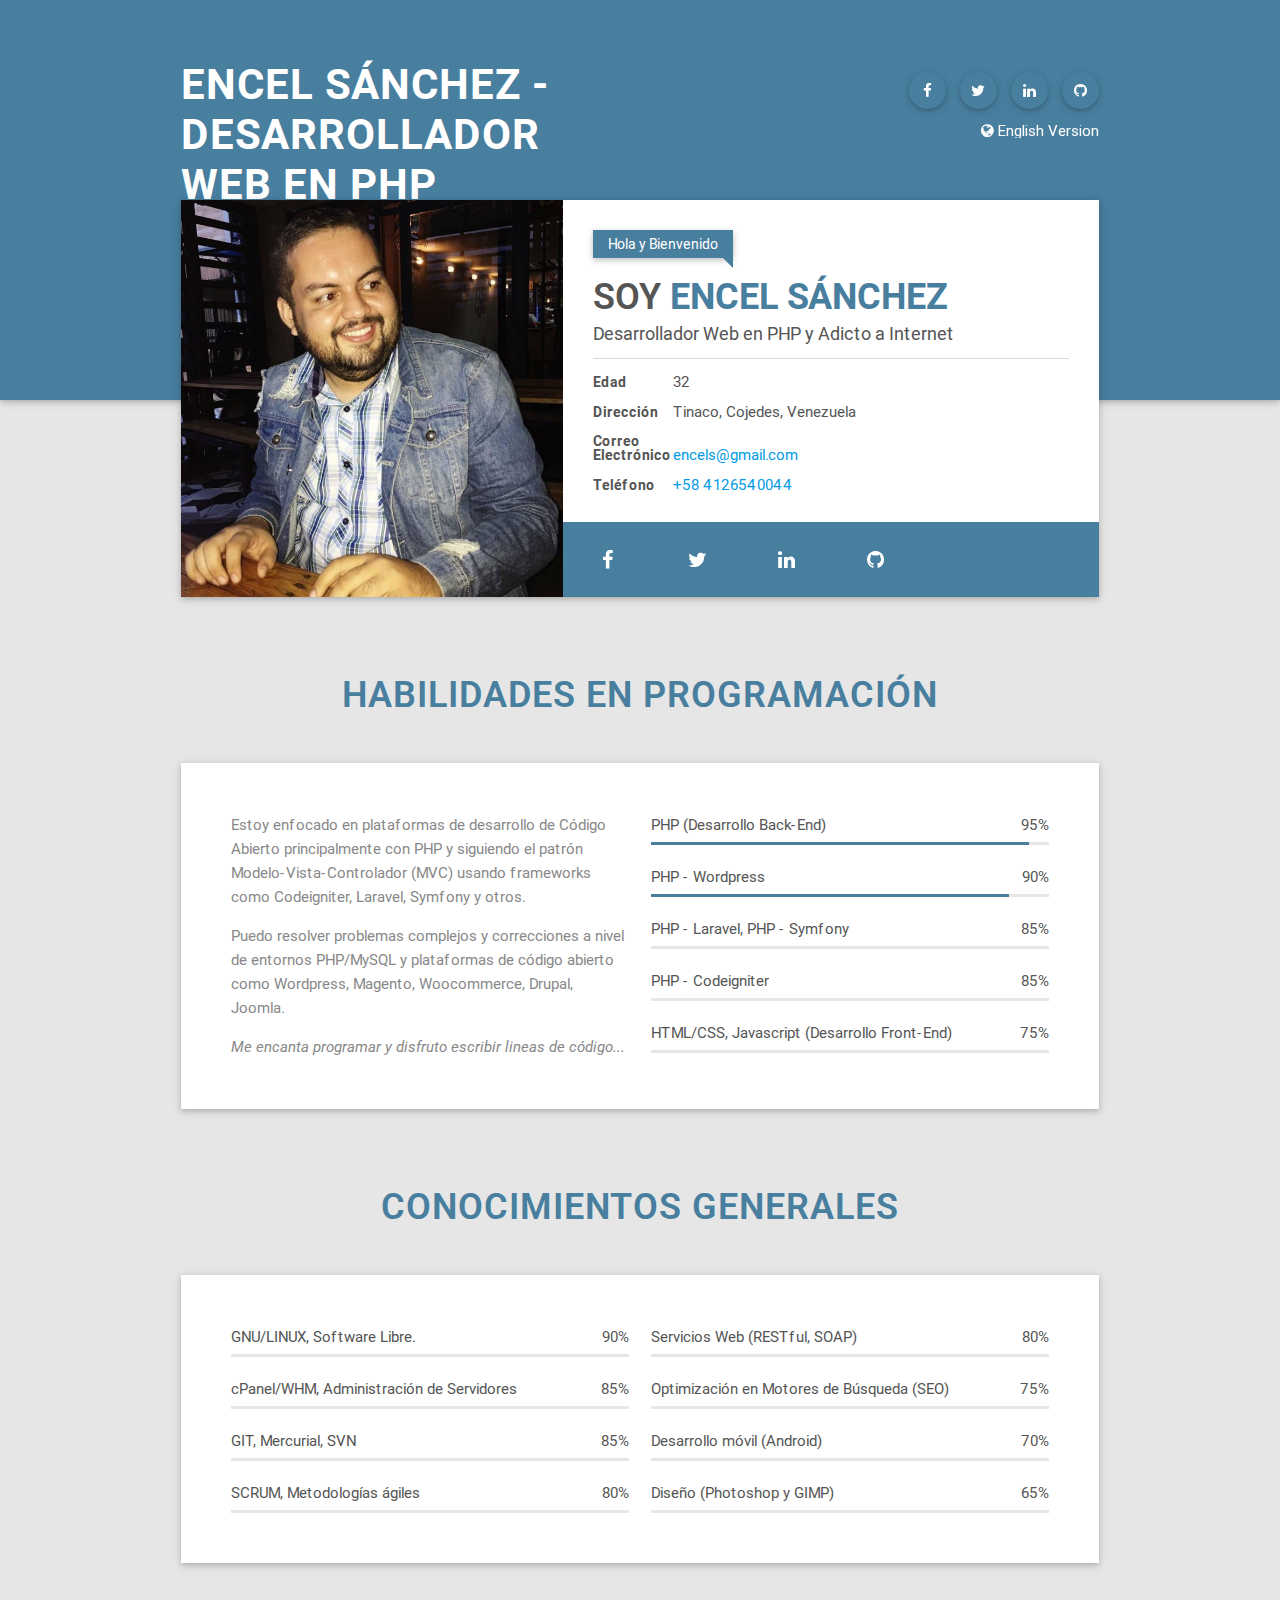
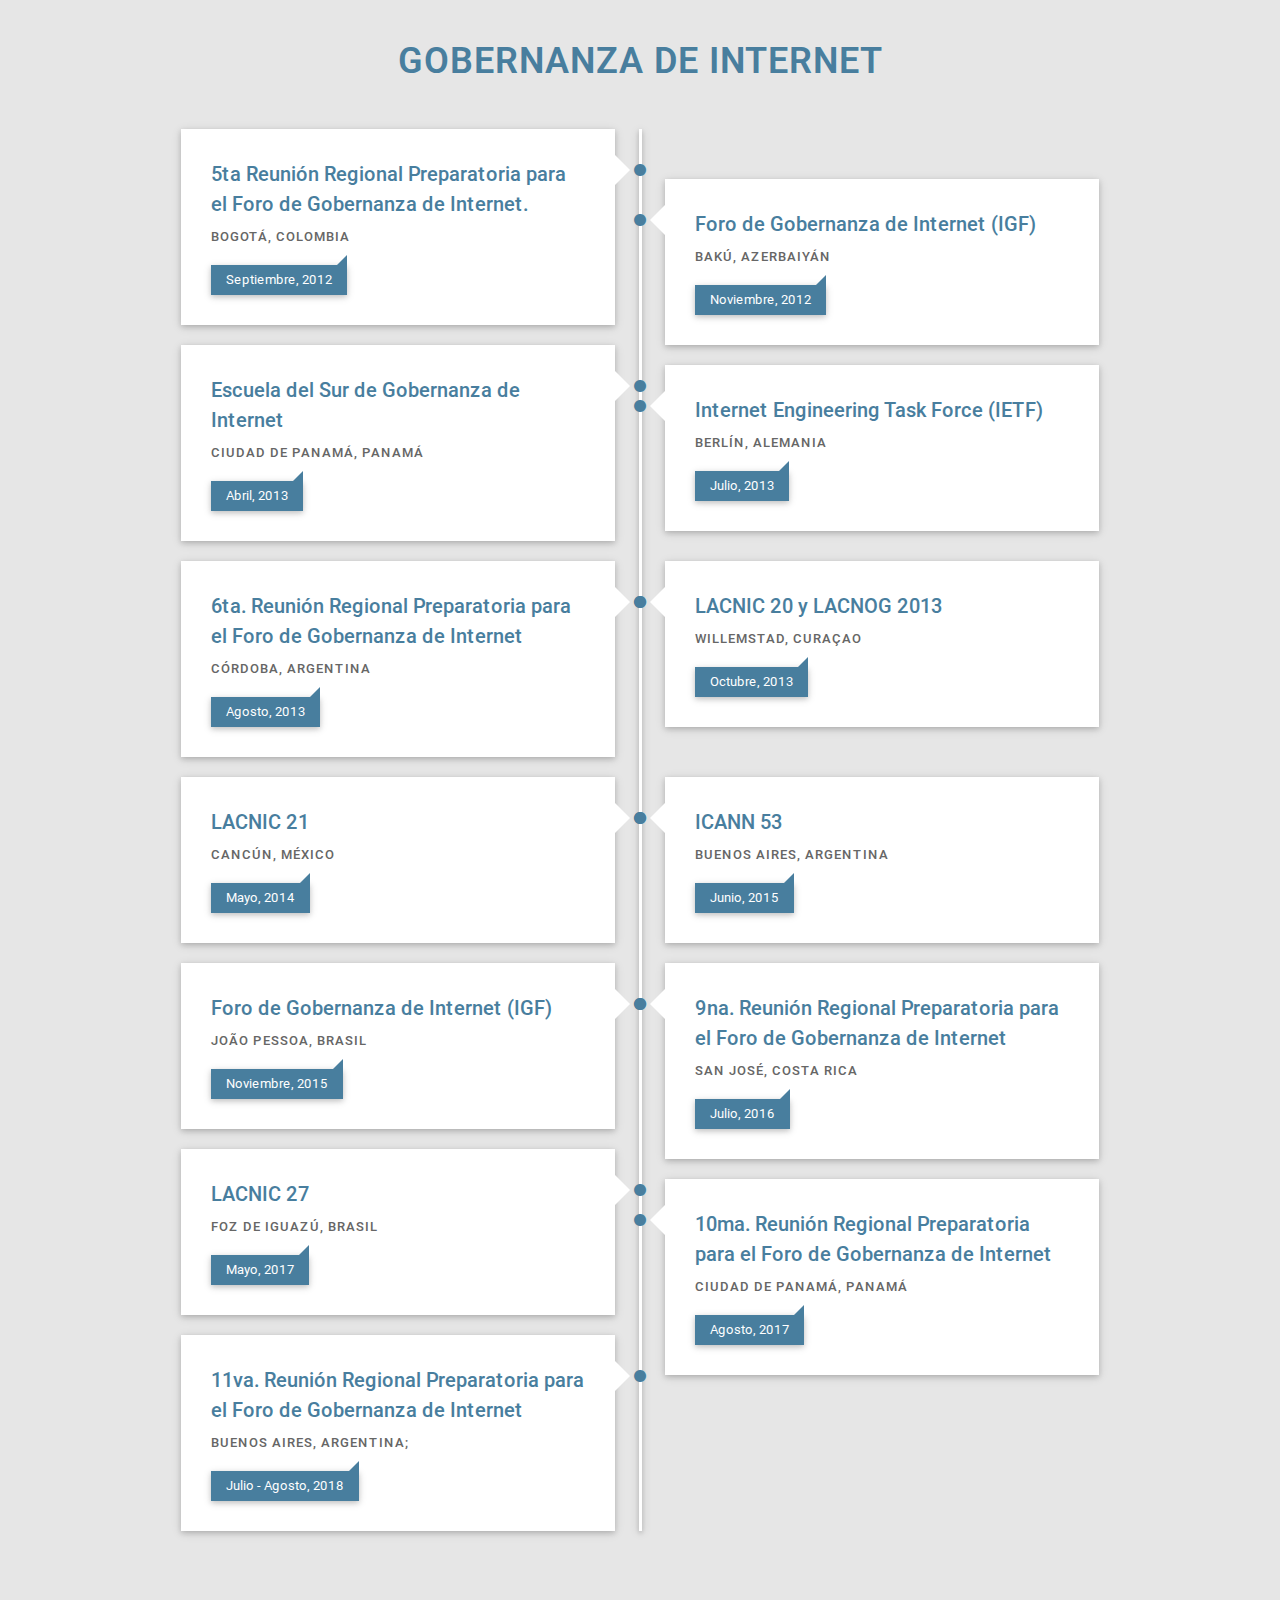
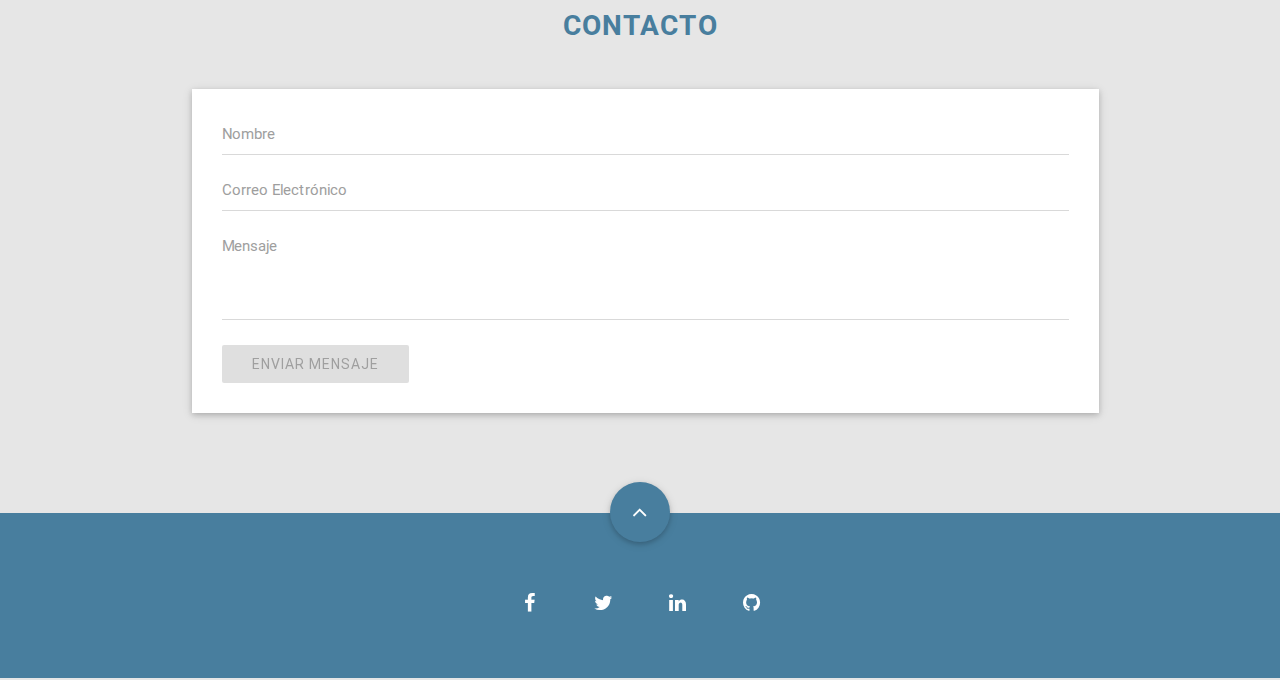
==== index.html @ 3848d9d8 "remove subtitle put in h1" ====
<!DOCTYPE html>
<html lang="es">

<head>
    <!-- Global site tag (gtag.js) - Google Analytics -->
    <script async src="https://www.googletagmanager.com/gtag/js?id=UA-113731405-1"></script>
    <script>
    window.dataLayer = window.dataLayer || [];

    function gtag() { dataLayer.push(arguments); }
    gtag('js', new Date());

    gtag('config', 'UA-113731405-1');
    </script>
    <meta name="description" content="Encel Sánchez, Desarrollador Web PHP, más de 10 años en el desarrollo de sitios web.">
    <meta name="keywords" content="desarrollador web, php,codeigniter,laravel,symfony,venezuela, php developer,wordpress, woocommerce,magento, html, css, javascript, linux, git, scrum, encel sanchez, internet, gobernanza">
    <meta charset="UTF-8">
    <meta name="author" content="Encel Sanchez">
    <meta name="viewport" content="width=device-width, initial-scale=1">
    <meta property="og:title" content="Encel Sánchez - Desarrollador Web en PHP" />
    <meta property="og:url" content="https://encels.com/" />
    <meta property="og:image" content="https://encels.com/img/og-img.jpg" />
    <meta property="og:description" content="Encel Sánchez, Desarrollador Web PHP, más de 10 años en el desarrollo de sitios web" />
    <meta property="og:type" content="website" />
    <meta property="fb:app_id" content="708725899516888" />
    <meta name="twitter:image" content="https://encels.com/img/og-img.jpg" />
    <meta name="twitter:description" content="Encel Sánchez, Desarrollador Web PHP, más de 10 años en el desarrollo de sitios web." />
    <meta name="twitter:site" content="https://encels.com" />
    <meta property="twitter:title" content="Encel Sánchez - Desarrollador Web en PHP" />
    <link rel="alternate" hreflang="en" href="https://encels.com/english-version.html" />
    <title>Encel Sánchez - Desarrollador Web en PHP</title>
    <link rel="shortcut icon" href="img/favicon.png" />
    <link rel="apple-touch-icon" href="img/apple-touch-icon.png" />
    <link rel="apple-touch-icon" sizes="72x72" href="img/apple-touch-icon-72x72.png" />
    <link rel="apple-touch-icon" sizes="114x114" href="img/apple-touch-icon-114x114.png" />
    <link type="text/css" rel="stylesheet" href="https://fonts.googleapis.com/css?family=Roboto:400,100,100italic,300italic,300,900italic,900,700italic,700,500italic,500,400italic">
    <link type="text/css" rel="stylesheet" media="all" href="font/font-awesome/css/font-awesome.min.css" />
    <link type="text/css" rel="stylesheet" media="all" href="css/animate.css">
    <link type="text/css" rel="stylesheet" media="all" href="css/materialize.min.css">
    <link type="text/css" rel="stylesheet" media="all" href="css/magnific-popup.css">
    <link type="text/css" rel="stylesheet" media="all" href="css/owl.carousel.css">
    <link type="text/css" rel="stylesheet" media="all" href="css/owl.theme.css">
    <link type="text/css" rel="stylesheet" media="all" href="css/owl.transitions.css">
    <link type="text/css" rel="stylesheet" media="all" href="css/style.css">
    <link class="color-scheme" type="text/css" rel="stylesheet" media="all" href="css/color-1.css">
    <link type="text/css" rel="stylesheet" media="all" href="css/responsive.css">
    <script src="js/modernizr.js"></script>
</head>

<body>
    <!-- Preloader -->
    <div class="preloader">
        <div class="preloader-inner">
            <div class="preloader-wrapper active">
                <div class="spinner-layer">
                    <div class="circle-clipper left">
                        <div class="circle"></div>
                    </div>
                    <div class="gap-patch">
                        <div class="circle"></div>
                    </div>
                    <div class="circle-clipper right">
                        <div class="circle"></div>
                    </div>
                </div>
            </div>
        </div>
    </div>
    <!--/ Preloader -->
    <!-- Header -->
    <header class="header header-hidden z-depth-1 shadow-change">
        <div class="site-logo"><a href="#">ENCEL S&Aacute;NCHEZ</a></div>
        <div class="menu-bar btn-floating waves-effect waves-light"><span class="fa fa-bars"></span></div>
        <nav class="main-nav">
            <ul>
                <li><a href="#" class="animatescroll-link waves-effect" onclick="$('html').animatescroll();">Inicio</a></li>
                <li><a href="#" class="skill-section-nav animatescroll-link waves-effect" onclick="$('#skill-section').animatescroll();">Habilidades en Programaci&oacute;n</a></li>
                <li><a href="#" class="skill-section-nav animatescroll-link waves-effect" onclick="$('#general-skill-section').animatescroll();">Conocimientos Generales</a></li>
                <li><a href="#" class="education-section-nav animatescroll-link waves-effect" onclick="$('#education-section').animatescroll();">Gobernanza de Internet</a></li>
                <li><a href="#" class="contact-section-nav animatescroll-link waves-effect" onclick="$('#contact-section').animatescroll();">Contacto</a></li>-->

            </ul>
        </nav>
    </header>
    <!--/ Header -->
    <!-- Top Section -->
    <div class="site-header z-depth-1 top-section">
        <div class="container">
            <div class="row">
                <div class="col l6 m6 s12 pd-0">
                    <div class="site-header-title">
                        <h1>Encel S&aacute;nchez - Desarrollador Web en PHP</h1>
                    </div>
                </div>
                <div class="col l6 m6 s12 pd-0">
                    <div class="site-header-contact">
                        <a class="btn btn-floating waves-effect waves-light" href="https://www.facebook.com/encels" target="_BLANK"><span class="fa fa-facebook"></span></a>
                        <a class="btn btn-floating waves-effect waves-light" href="https://twitter.com/encels" target="_BLANK"><span class="fa fa-twitter"></span></a>
                        <a class="btn btn-floating waves-effect waves-light" href="https://www.linkedin.com/in/encels" target="_BLANK"><span class="fa fa-linkedin"></span></a>
                        <a class="btn btn-floating waves-effect waves-light" href="https://github.com/encels" target="_BLANK"><span class="fa fa-github"></span></a>
                    </div>
                    <div class="site-header-contact">
                        <a class="waves-effect waves-light" href="english-version.html"><span class="fa fa-globe"></span> <span>English Version</span></a>
                    </div>
                </div>
            </div>
        </div>
    </div>
    <!--/ Top Section -->
    <!-- Overview Section -->
    <section id="overview-section" class="overview-section">
        <div class="section-content">
            <div class="container">
                <div class="row">
                    <div class="col s12 about-section w-block z-depth-1 shadow-change pd-0 wow fadeInUp" data-wow-duration="1s" data-wow-delay="0.3s" data-wow-offset="0">
                        <div class="col l5 m6 s12 about-img pd-0 image-bg" data-image-bg="img/me.jpg">
                            <div class="about-more">
                                <div class="about-more-content">
                                    <a class="btn btn-floating btn-large tooltipped" href="files/EncelESanchez-PHPWebDeveloper.pdf" target="_BLANK" data-position="top" data-delay="50" data-tooltip="Descargar Currículo"><span class="fa fa-download"></span></a>
                                </div>
                            </div>
                        </div>
                        <div class="col l7 m6 s12 about-data pd-0">
                            <div class="about-desc pd-30">
                                <div class="arrow-box">Hola y Bienvenido</div>
                                <div class="overview-name">
                                    <h2>Soy <span>Encel S&aacute;nchez</span></h2></div>
                                <div class="overview-title">Desarrollador Web en PHP y Adicto a Internet</div>
                                <div class="overview-data">
                                    <div><span>Edad</span>32</div>
                                    <div><span>Direcci&oacute;n</span>Tinaco, Cojedes, Venezuela</div>
                                    <div><span>Correo Electr&oacute;nico</span><a href="mailto:encels@gmail.com">encels@gmail.com</a></div>
                                    <div><span>Tel&eacute;fono</span><a href="tel:584126540044">+58 4126540044</a></div>
                                </div>
                            </div>
                            <div class="about-social col s12 pd-0">
                                <a class="waves-effect waves-light col s2 pd-0" href="https://www.facebook.com/encels" target="_BLANK"><span class="fa fa-facebook"></span></a>
                                <a class="waves-effect waves-light col s2 pd-0" href="https://twitter.com/encels" target="_BLANK"><span class="fa fa-twitter"></span></a>
                                <a class="waves-effect waves-light col s2 pd-0" href="https://www.linkedin.com/in/encels/?locale=en_US" target="_BLANK"><span class="fa fa-linkedin"></span></a>
                                <a class="waves-effect waves-light col s2 pd-0" href="https://github.com/encels" target="_BLANK"><span class="fa fa-github"></span></a>
                            </div>
                        </div>
                    </div>
                </div>
            </div>
        </div>
    </section>
    <!--/ Overview Section -->
    <!-- Programming Skill Section -->
    <section id="skill-section" class="skill-section">
        <div class="container">
            <div class="row">
                <div class="section-title">
                    <h2>Habilidades en Programaci&oacute;n</h2>
                </div>
                <div class="col s12 section-content skill-wrapper w-block z-depth-1 shadow-change pd-50">
                    <div class="col l6 m6 s12 skill-desc pdl-0">
                        <p>Estoy enfocado en plataformas de desarrollo de C&oacute;digo Abierto principalmente con PHP y siguiendo el patrón Modelo-Vista-Controlador (MVC) usando frameworks como Codeigniter, Laravel, Symfony y otros.</p>
                        <br/>
                        <p>Puedo resolver problemas complejos y correcciones a nivel de entornos PHP/MySQL y plataformas de código abierto como Wordpress, Magento, Woocommerce, Drupal, Joomla.</p>
                        <br/>
                        <p><em>Me encanta programar y disfruto escribir lineas de c&oacute;digo...</em></p>
                    </div>
                    <div class="col l6 m6 s12 skill-data pdr-0">
                        <div class="progress-bar-wrapper">
                            <p class="progress-text">PHP (Desarrollo Back-End)
                                <span>95%</span>
                            </p>
                            <div class="progress-bar">
                                <span data-percent="95"></span>
                            </div>
                        </div>
                        <div class="progress-bar-wrapper">
                            <p class="progress-text">PHP - Wordpress
                                <span>90%</span>
                            </p>
                            <div class="progress-bar">
                                <span data-percent="90"></span>
                            </div>
                        </div>
                        <div class="progress-bar-wrapper">
                            <p class="progress-text">PHP - Laravel, PHP - Symfony
                                <span>85%</span>
                            </p>
                            <div class="progress-bar">
                                <span data-percent="85"></span>
                            </div>
                        </div>
                        <div class="progress-bar-wrapper">
                            <p class="progress-text">PHP - Codeigniter
                                <span>85%</span>
                            </p>
                            <div class="progress-bar">
                                <span data-percent="85"></span>
                            </div>
                        </div>
                        <div class="progress-bar-wrapper">
                            <p class="progress-text">HTML/CSS, Javascript (Desarrollo Front-End)
                                <span>75%</span>
                            </p>
                            <div class="progress-bar">
                                <span data-percent="75"></span>
                            </div>
                        </div>
                    </div>
                </div>
            </div>
        </div>
    </section>
    <!--/ Programming Skill Section -->
    <!-- General Skill Section -->
    <section id="general-skill-section" class="skill-section">
        <div class="container">
            <div class="row">
                <div class="section-title">
                    <h2>Conocimientos Generales</h2>
                </div>
                <div class="col s12 section-content skill-wrapper w-block z-depth-1 shadow-change pd-50">
                    <div class="col l6 m6 s12 skill-desc pdl-0">
                        <div class="progress-bar-wrapper">
                            <p class="progress-text">GNU/LINUX, Software Libre.
                                <span>90%</span>
                            </p>
                            <div class="progress-bar">
                                <span data-percent="90"></span>
                            </div>
                        </div>
                        <div class="progress-bar-wrapper">
                            <p class="progress-text">cPanel/WHM, Administraci&oacute;n de Servidores
                                <span>85%</span>
                            </p>
                            <div class="progress-bar">
                                <span data-percent="85"></span>
                            </div>
                        </div>
                        <div class="progress-bar-wrapper">
                            <p class="progress-text">GIT, Mercurial, SVN
                                <span>85%</span>
                            </p>
                            <div class="progress-bar">
                                <span data-percent="85"></span>
                            </div>
                        </div>
                        <div class="progress-bar-wrapper">
                            <p class="progress-text">SCRUM, Metodolog&iacute;as &aacute;giles
                                <span>80%</span>
                            </p>
                            <div class="progress-bar">
                                <span data-percent="80"></span>
                            </div>
                        </div>
                    </div>
                    <div class="col l6 m6 s12 skill-data pdr-0">
                        <div class="progress-bar-wrapper">
                            <p class="progress-text">Servicios Web (RESTful, SOAP)
                                <span>80%</span>
                            </p>
                            <div class="progress-bar">
                                <span data-percent="80"></span>
                            </div>
                        </div>
                        <div class="progress-bar-wrapper">
                            <p class="progress-text">Optimizaci&oacute;n en Motores de B&uacute;squeda (SEO)
                                <span>75%</span>
                            </p>
                            <div class="progress-bar">
                                <span data-percent="75"></span>
                            </div>
                        </div>
                        <div class="progress-bar-wrapper">
                            <p class="progress-text">Desarrollo m&oacute;vil (Android)
                                <span>70%</span>
                            </p>
                            <div class="progress-bar">
                                <span data-percent="70"></span>
                            </div>
                        </div>
                        <div class="progress-bar-wrapper">
                            <p class="progress-text">Dise&ntilde;o (Photoshop y GIMP)
                                <span>65%</span>
                            </p>
                            <div class="progress-bar">
                                <span data-percent="65"></span>
                            </div>
                        </div>
                    </div>
                </div>
            </div>
        </div>
    </section>
    <!--/ General Skill Section -->
    <!-- Internet Governance Participation Section -->
    <section id="education-section" class="education-section">
        <div class="container">
            <div class="row">
                <div class="section-title">
                    <h2>Gobernanza de Internet</h2>
                </div>
                <div class="col s12 section-content pd-0">
                    <ul class="timeline">
                        <li>
                            <div class="timeline-badge">
                                <a><i class="fa fa-circle"></i></a>
                            </div>
                            <div class="timeline-panel w-block z-depth-1 shadow-change pd-30">
                                <div class="timeline-title">
                                    5ta Reuni&oacute;n Regional Preparatoria para el Foro de Gobernanza de Internet.
                                </div>
                                <div class="timeline-tag">
                                    Bogot&aacute;, Colombia
                                </div>
                                <div class="timeline-time">Septiembre, 2012</div>
                            </div>
                        </li>
                        <li class="timeline-inverted">
                            <div class="timeline-badge">
                                <a><i class="fa fa-circle invert"></i></a>
                            </div>
                            <div class="timeline-panel w-block z-depth-1 shadow-change pd-30">
                                <div class="timeline-title">
                                    Foro de Gobernanza de Internet (IGF)
                                </div>
                                <div class="timeline-tag">
                                    Bak&uacute;, Azerbaiy&aacute;n
                                </div>
                                <div class="timeline-time">Noviembre, 2012</div>
                            </div>
                        </li>
                        <li>
                            <div class="timeline-badge">
                                <a><i class="fa fa-circle"></i></a>
                            </div>
                            <div class="timeline-panel w-block z-depth-1 shadow-change pd-30">
                                <div class="timeline-title">
                                    Escuela del Sur de Gobernanza de Internet
                                </div>
                                <div class="timeline-tag">
                                    Ciudad de Panam&aacute;, Panam&aacute;
                                </div>
                                <div class="timeline-time">Abril, 2013</div>
                            </div>
                        </li>
                        <li class="timeline-inverted">
                            <div class="timeline-badge">
                                <a><i class="fa fa-circle invert"></i></a>
                            </div>
                            <div class="timeline-panel w-block z-depth-1 shadow-change pd-30">
                                <div class="timeline-title">
                                    Internet Engineering Task Force (IETF)
                                </div>
                                <div class="timeline-tag">
                                    Berl&iacute;n, Alemania
                                </div>
                                <div class="timeline-time">Julio, 2013</div>
                            </div>
                        </li>
                        <li>
                            <div class="timeline-badge">
                                <a><i class="fa fa-circle"></i></a>
                            </div>
                            <div class="timeline-panel w-block z-depth-1 shadow-change pd-30">
                                <div class="timeline-title">
                                    6ta. Reuni&oacute;n Regional Preparatoria para el Foro de Gobernanza de Internet
                                </div>
                                <div class="timeline-tag">
                                    C&oacute;rdoba, Argentina
                                </div>
                                <div class="timeline-time">Agosto, 2013</div>
                            </div>
                        </li>
                        <li class="timeline-inverted">
                            <div class="timeline-badge">
                                <a><i class="fa fa-circle invert"></i></a>
                            </div>
                            <div class="timeline-panel w-block z-depth-1 shadow-change pd-30">
                                <div class="timeline-title">
                                    LACNIC 20 y LACNOG 2013
                                </div>
                                <div class="timeline-tag">
                                    Willemstad, Cura&ccedil;ao
                                </div>
                                <div class="timeline-time">Octubre, 2013</div>
                            </div>
                        </li>
                        <li>
                            <div class="timeline-badge">
                                <a><i class="fa fa-circle"></i></a>
                            </div>
                            <div class="timeline-panel w-block z-depth-1 shadow-change pd-30">
                                <div class="timeline-title">
                                    LACNIC 21
                                </div>
                                <div class="timeline-tag">
                                    Canc&uacute;n, M&eacute;xico
                                </div>
                                <div class="timeline-time">Mayo, 2014</div>
                            </div>
                        </li>
                        <li class="timeline-inverted">
                            <div class="timeline-badge">
                                <a><i class="fa fa-circle invert"></i></a>
                            </div>
                            <div class="timeline-panel w-block z-depth-1 shadow-change pd-30">
                                <div class="timeline-title">
                                    ICANN 53
                                </div>
                                <div class="timeline-tag">
                                    Buenos Aires, Argentina
                                </div>
                                <div class="timeline-time">Junio, 2015</div>
                            </div>
                        </li>
                        <li>
                            <div class="timeline-badge">
                                <a><i class="fa fa-circle"></i></a>
                            </div>
                            <div class="timeline-panel w-block z-depth-1 shadow-change pd-30">
                                <div class="timeline-title">
                                    Foro de Gobernanza de Internet (IGF)
                                </div>
                                <div class="timeline-tag">
                                    Jo&atilde;o Pessoa, Brasil
                                </div>
                                <div class="timeline-time">Noviembre, 2015</div>
                            </div>
                        </li>
                        <li class="timeline-inverted">
                            <div class="timeline-badge">
                                <a><i class="fa fa-circle invert"></i></a>
                            </div>
                            <div class="timeline-panel w-block z-depth-1 shadow-change pd-30">
                                <div class="timeline-title">
                                    9na. Reuni&oacute;n Regional Preparatoria para el Foro de Gobernanza de Internet
                                </div>
                                <div class="timeline-tag">
                                    San Jos&eacute;, Costa Rica
                                </div>
                                <div class="timeline-time">Julio, 2016</div>
                            </div>
                        </li>
                        <li>
                            <div class="timeline-badge">
                                <a><i class="fa fa-circle"></i></a>
                            </div>
                            <div class="timeline-panel w-block z-depth-1 shadow-change pd-30">
                                <div class="timeline-title">
                                    LACNIC 27
                                </div>
                                <div class="timeline-tag">
                                    Foz de Iguaz&uacute;, Brasil
                                </div>
                                <div class="timeline-time">Mayo, 2017</div>
                            </div>
                        </li>
                        <li class="timeline-inverted">
                            <div class="timeline-badge">
                                <a><i class="fa fa-circle invert"></i></a>
                            </div>
                            <div class="timeline-panel w-block z-depth-1 shadow-change pd-30">
                                <div class="timeline-title">
                                    10ma. Reuni&oacute;n Regional Preparatoria para el Foro de Gobernanza de Internet
                                </div>
                                <div class="timeline-tag">
                                    Ciudad de Panam&aacute;, Panam&aacute;
                                </div>
                                <div class="timeline-time">Agosto, 2017</div>
                            </div>
                        </li>
                        <li>
                            <div class="timeline-badge">
                                <a><i class="fa fa-circle invert"></i></a>
                            </div>
                            <div class="timeline-panel w-block z-depth-1 shadow-change pd-30">
                                <div class="timeline-title">
                                    11va. Reuni&oacute;n Regional Preparatoria para el Foro de Gobernanza de Internet
                                </div>
                                <div class="timeline-tag">
                                    Buenos Aires, Argentina;
                                </div>
                                <div class="timeline-time">Julio - Agosto, 2018</div>
                            </div>
                        </li>
                        <li class="clearfix no-float"></li>
                    </ul>
                </div>
            </div>
        </div>
    </section>
    <!--/ Internet Governance Participation Section -->
    <!-- Contact Section -->
   
        <section id="contact-section" class="contact-section">
            <div class="container">
                <div class="row">
                    <div class="section-title">
                        Contacto
                    </div>
                    
                    <div class="col l12 m12 s12 contact-form pdr-0">
                        <div class="col s12 w-block z-depth-1 shadow-change pdt-10 pdr-30 pdb-30 pdl-30">
                            <form id="c-form" class="c-form" action="https://formspree.io/encels@gmail.com" method="post">  
                                <fieldset>
                                    <div class="input-field">
                                        <input id="name" type="text" name="name" class="validate" required>
                                        <label for="name">Nombre</label>
                                    </div>
                                    <div class="input-field">
                                        <input id="email" type="email" name="email" class="validate" required >
                                        <label for="email">Correo Electr&oacute;nico</label>
                                    </div>
                                    <div class="input-field">
                                        <textarea id="message" name="message" class="materialize-textarea validate" required></textarea>
                                        <label for="message">Mensaje</label>
                                    </div>
                                    <div>
                                        <button class="btn waves-effect waves-light" type="submit" name="button">Enviar Mensaje</button>
                                        <span id="c-form-status" class="hidden"></span>
                                    </div>
                                      <input type="hidden" name="_language" value="es" />
                                      <input type="hidden" name="_next" value="//encels.com/index.html" />
                                </fieldset>
                            </form>
                        </div>
                    </div>
                </div>
            </div>
        </section>
    
    <!--/ Contact Section -->
    <!-- Footer Section -->
    <footer class="footer">
        <div class="container">
            <div class="row">
                <div class="col s12">
                    <a class="btn btn-floating waves-effect waves-light back-to-top animatescroll-link" onclick="$('html').animatescroll();" href="#">
                            <span class="fa fa-angle-up"></span>
                        </a>
                    <div class="social-links">
                        <a class="waves-effect waves-light" href="https://www.facebook.com/encels" target="_BLANK"><span class="fa fa-facebook"></span></a>
                        <a class="waves-effect waves-light" href="https://twitter.com/encels" target="_BLANK"><span class="fa fa-twitter"></span></a>
                        <a class="waves-effect waves-light" href="https://www.linkedin.com/in/encels" target="_BLANK"><span class="fa fa-linkedin"></span></a>
                        <a class="waves-effect waves-light" href="https://github.com/encels" target="_BLANK"><span class="fa fa-github"></span></a>
                    </div>
                </div>
            </div>
        </div>
    </footer>
    <!--/ Footer Section -->
    <script src="js/jquery-2.1.1.min.js"></script>
    <script src="js/animatescroll.js"></script>
    <script src="js/materialize.min.js"></script>
    <script src="js/device.min.js"></script>
    <script src="js/imagesloaded.pkgd.min.js"></script>
    <script src="js/isotope.js"></script>
    <script src="js/magnific-popup.js"></script>
    <script src="js/masonry.pkgd.min.js"></script>
    <script src="js/owl.carousel.js"></script>
    <script src="js/smoothscroll.js"></script>
    <script src="js/validator.min.js"></script>
    <script src="js/waypoints.min.js"></script>
    <script src="js/wow.js"></script>
    <script src="js/custom.js"></script>
</body>

</html>
---- css/style.css ----
/* =======================================================
	Template Name :  Tile
	Version       :  1.0
	Author        :  Md. Junaid Khan Pathan
	Author URI    :  http://themeforest.net/user/JunaidHira

====================================================

	Table of Content:
	==================

	1. General Styling & Typography
	2. Preloader
	3. Header
	4. Overview Section
	5. Skill Section
	6. Timeline Section
	7. Portfolio Section
	8. Blog Section
	9. Testimonial Section
	10. Client Section
	11. Pricing Section
	12. Contact Section
	13. Google Map
	14. Back To Top
	15. Footer
	16. All Blog Page
	17. Single Blog Page
	18. Single Portfolio Page
	19. Color Scheme Selector

======================================================== */



/* =============================================
	1. General Styling & Typography
 ============================================= */

::-webkit-input-placeholder{
	color: #888888 !important;
	-webkit-transition: color 0.3s;
	-moz-transition: color 0.3s;
	-ms-transition: color 0.3s;
	-o-transition: color 0.3s;
	transition: color 0.3s;
}

:-moz-placeholder{
	color: #888888 !important;
	-webkit-transition: color 0.3s;
	-moz-transition: color 0.3s;
	-ms-transition: color 0.3s;
	-o-transition: color 0.3s;
	transition: color 0.3s;
}

::-moz-placeholder{
	color: #888888 !important;
	-webkit-transition: color 0.3s;
	-moz-transition: color 0.3s;
	-ms-transition: color 0.3s;
	-o-transition: color 0.3s;
	transition: color 0.3s;
}

:-ms-input-placeholder{
	color: #888888 !important;
	-webkit-transition: color 0.3s;
	-moz-transition: color 0.3s;
	-ms-transition: color 0.3s;
	-o-transition: color 0.3s;
	transition: color 0.3s;
}

:disabled{
	cursor: not-allowed !important;
	opacity: 0.7;
}

input:hover::-webkit-input-placeholder {color: #666666 !important;}
input:hover:-moz-placeholder{color: #666666 !important;}
input:hover::-moz-placeholder {color: #666666 !important;}
input:hover:-ms-input-placeholder{color: #666666 !important;}
textarea:hover::-webkit-input-placeholder {color: #666666 !important;}
textarea:hover:-moz-placeholder{color: #666666 !important;}
textarea:hover::-moz-placeholder {color: #666666 !important;}
textarea:hover:-ms-input-placeholder{color: #666666 !important;}

.ff-roboto{font-family: 'Roboto', 'Sans Serif'  !important;}
.fs-italic{font-style: italic; !important;}
.fs-normal{font-style: normal; !important;}
.ps-relative{position: relative !important;}
.ps-absolute{position: absolute !important;}
.ps-fixed{position: fixed !important;}
.al-left{text-align: left !important;}
.al-right{text-align: right !important;}
.al-center{text-align: center !important;}
.fl-left{float: left !important;}
.fl-right{float: right !important;}
.tt-uppercase{text-transform: uppercase !important;}
.ds-none{display: none !important;}
.ds-block{display: block !important;}
.ds-inline-block{display: inline-block !important;}
.vs-hidden{visibility: hidden !important;}
.vs-visible{visibility: visible !important;}

.clearfix::after{
	clear: both;
	display: inline-block;
	content: '.';
	height: 0;
	visibility: hidden;
}

.pd-0{padding: 0 !important;}
.pd-5{padding: 5px !important;}
.pd-10{padding: 10px !important;}
.pd-15{padding: 15px !important;}
.pd-20{padding: 20px !important;}
.pd-30{padding: 30px !important;}
.pd-40{padding: 40px !important;}
.pd-50{padding: 50px !important;}
.pd-60{padding: 60px !important;}
.pd-70{padding: 70px !important;}
.pd-80{padding: 80px !important;}
.pd-90{padding: 90px !important;}
.pd-100{padding: 100px !important;}
.pdt-0{padding-top: 0 !important;}
.pdt-5{padding-top: 5px !important;}
.pdt-10{padding-top: 10px !important;}
.pdt-15{padding-top: 15px !important;}
.pdt-20{padding-top: 20px !important;}
.pdt-30{padding-top: 30px !important;}
.pdt-40{padding-top: 40px !important;}
.pdt-50{padding-top: 50px !important;}
.pdt-100{padding-top: 100px !important;}
.pdr-0{padding-right: 0 !important;}
.pdr-5{padding-right: 5px !important;}
.pdr-10{padding-right: 10px !important;}
.pdr-15{padding-right: 15px !important;}
.pdr-20{padding-right: 20px !important;}
.pdr-30{padding-right: 30px !important;}
.pdr-40{padding-right: 40px !important;}
.pdr-50{padding-right: 50px !important;}
.pdr-60{padding-right: 60px !important;}
.pdr-70{padding-right: 70px !important;}
.pdr-80{padding-right: 80px !important;}
.pdr-90{padding-right: 90px !important;}
.pdr-100{padding-right: 100px !important;}
.pdb-0{padding-bottom: 0 !important;}
.pdb-5{padding-bottom: 5px !important;}
.pdb-10{padding-bottom: 10px !important;}
.pdb-15{padding-bottom: 15px !important;}
.pdb-20{padding-bottom: 20px !important;}
.pdb-30{padding-bottom: 30px !important;}
.pdb-40{padding-bottom: 40px !important;}
.pdb-50{padding-bottom: 50px !important;}
.pdb-60{padding-bottom: 60px !important;}
.pdb-70{padding-bottom: 70px !important;}
.pdb-80{padding-bottom: 80px !important;}
.pdb-90{padding-bottom: 90px !important;}
.pdb-100{padding-bottom: 100px !important;}
.pdl-0{padding-left: 0 !important;}
.pdl-5{padding-left: 5px !important;}
.pdl-10{padding-left: 10px !important;}
.pdl-15{padding-left: 15px !important;}
.pdl-20{padding-left: 20px !important;}
.pdl-30{padding-left: 30px !important;}
.pdl-40{padding-left: 40px !important;}
.pdl-50{padding-left: 50px !important;}
.pdl-60{padding-left: 60px !important;}
.pdl-70{padding-left: 70px !important;}
.pdl-80{padding-left: 80px !important;}
.pdl-90{padding-left: 90px !important;}
.pdl-100{padding-left: 100px !important;}

.mg-0{margin: 0 !important;}
.mg-5{margin: 5px !important;}
.mg-10{margin: 10px !important;}
.mg-15{margin: 15px !important;}
.mg-20{margin: 20px !important;}
.mg-30{margin: 30px !important;}
.mg-40{margin: 40px !important;}
.mg-50{margin: 50px !important;}
.mg-60{margin: 60px !important;}
.mg-70{margin: 70px !important;}
.mg-80{margin: 80px !important;}
.mg-90{margin: 90px !important;}
.mg-100{margin: 100px !important;}
.mg-120{margin: 120px !important;}
.mg-130{margin: 130px !important;}
.mg-150{margin: 150px !important;}
.mg-200{margin: 200px !important;}
.mgt-0{margin-top: 0 !important;}
.mgt-5{margin-top: 5px !important;}
.mgt-10{margin-top: 10px !important;}
.mgt-15{margin-top: 15px !important;}
.mgt-20{margin-top: 20px !important;}
.mgt-30{margin-top: 30px !important;}
.mgt-40{margin-top: 40px !important;}
.mgt-50{margin-top: 50px !important;}
.mgt-60{margin-top: 60px !important;}
.mgt-70{margin-top: 70px !important;}
.mgt-80{margin-top: 80px !important;}
.mgt-90{margin-top: 90px !important;}
.mgt-100{margin-top: 100px !important;}
.mgt-120{margin-top: 120px !important;}
.mgt-130{margin-top: 130px !important;}
.mgt-150{margin-top: 150px !important;}
.mgt-200{margin-top: 200px !important;}
.mgr-0{margin-right: 0 !important;}
.mgr-5{margin-right: 5px !important;}
.mgr-10{margin-right: 10px !important;}
.mgr-15{margin-right: 15px !important;}
.mgr-20{margin-right: 20px !important;}
.mgr-30{margin-right: 30px !important;}
.mgr-40{margin-right: 40px !important;}
.mgr-50{margin-right: 50px !important;}
.mgr-60{margin-right: 60px !important;}
.mgr-70{margin-right: 70px !important;}
.mgr-80{margin-right: 80px !important;}
.mgr-90{margin-right: 90px !important;}
.mgr-100{margin-right: 100px !important;}
.mgr-120{margin-right: 120px !important;}
.mgr-130{margin-right: 130px !important;}
.mgr-150{margin-right: 150px !important;}
.mgr-200{margin-right: 200px !important;}
.mgb-0{margin-bottom: 0 !important;}
.mgb-5{margin-bottom: 5px !important;}
.mgb-10{margin-bottom: 10px !important;}
.mgb-15{margin-bottom: 15px !important;}
.mgb-20{margin-bottom: 20px !important;}
.mgb-30{margin-bottom: 30px !important;}
.mgb-40{margin-bottom: 40px !important;}
.mgb-50{margin-bottom: 50px !important;}
.mgb-60{margin-bottom: 60px !important;}
.mgb-70{margin-bottom: 70px !important;}
.mgb-80{margin-bottom: 80px !important;}
.mgb-90{margin-bottom: 90px !important;}
.mgb-100{margin-bottom: 100px !important;}
.mgb-120{margin-bottom: 120px !important;}
.mgb-130{margin-bottom: 130px !important;}
.mgb-150{margin-bottom: 150px !important;}
.mgb-200{margin-bottom: 200px !important;}
.mgl-0{margin-left: 0 !important;}
.mgl-5{margin-left: 5px !important;}
.mgl-10{margin-left: 10px !important;}
.mgl-15{margin-left: 15px !important;}
.mgl-20{margin-left: 20px !important;}
.mgl-30{margin-left: 30px !important;}
.mgl-40{margin-left: 40px !important;}
.mgl-50{margin-left: 50px !important;}
.mgl-60{margin-left: 60px !important;}
.mgl-70{margin-left: 70px !important;}
.mgl-80{margin-left: 80px !important;}
.mgl-90{margin-left: 90px !important;}
.mgl-100{margin-left: 100px !important;}
.mgl-120{margin-left: 120px !important;}
.mgl-130{margin-left: 130px !important;}
.mgl-150{margin-left: 150px !important;}
.mgl-200{margin-left: 200px !important;}

.br-3{
	-webkit-border-radius: 3px;
	-moz-border-radius: 3px;
	border-radius: 3px;
}

.br-5{
	-webkit-border-radius: 5px;
	-moz-border-radius: 5px;
	border-radius: 5px;
}

.br-10{
	-webkit-border-radius: 10px;
	-moz-border-radius: 10px;
	border-radius: 10px;
}

html, body{
	height: 100%;
	line-height: 1;
	color: #555555;
	background-color: #e6e6e6;
	font-family: 'Roboto', 'Sans Serif' !important;
}

*{
	margin: 0;
	padding: 0;
	border: 0;
	outline: 0;
	font-size: 100%;
	vertical-align: baseline;
	-webkit-box-sizing: border-box;
	-moz-box-sizing: border-box;
	box-sizing: border-box;
}

*::after, *::before{
	-webkit-box-sizing: border-box;
	-moz-box-sizing: border-box;
	box-sizing: border-box;
}

article, aside, details, figcaption, figure,
footer, header, hgroup, menu, nav, section, main{
	display: block;
}

h1,
h2,
h3,
h4,
h5,
h6{
	font-family: 'Roboto', 'Sans Serif' !important;
	margin: 0;
}

h1{
    font-size: 42px;
    line-height: 50px;
	font-weight: 700;
    text-transform: uppercase;
}

h2{
    font-size: 36px;
    line-height: 36px;
	font-weight: 600;
	text-transform: uppercase;
}

h3{
    font-size: 28px;
    line-height: 36px;
}

h4{
    font-size: 22px;
    line-height: 32px;
}

h5{
    font-size: 18px;
    line-height: 28px;
}

h6{
    font-size: 14px;
    line-height: 24px;
}

p{
	font-family: 'Roboto', 'Sans Serif' !important;
	font-size: 15px;
	line-height: 24px;
	color: #888888;
	font-weight: 400;
	margin-bottom: 0;
}

a{
    text-decoration: none !important;
	outline: 0 !important;
	-webkit-transition: all 0.3s;
	-moz-transition: all 0.3s;
	-ms-transition: all 0.3s;
	-o-transition: all 0.3s;
	transition: all 0.3s;
}

img{
	width: 100%;
	vertical-align: bottom;
}

blockquote{
	line-height: 26px;
	margin: 30px 10px;
}

ol, ul{
	padding: 0 0 0 25px;
	margin: 0;
}

ol li, ul li{
	line-height: 30px;
	font-size: 14px;
}

ol ol, ul ul, ol ul, ul ol{
	padding: 0 0 0 30px;
}

ol.ff-roboto-cn li, ul.ff-roboto-cn li{
	line-height: 30px;
	font-size: 16px;
}

.shadow-change{
	-webkit-transition: all 0.3s;
	-moz-transition: all 0.3s;
	-ms-transition: all 0.3s;
	-o-transition: all 0.3s;
	transition: all 0.3s;
}

.section-title{
	font-size: 28px;
	font-weight: 700;
	letter-spacing: 1px;
	text-transform: uppercase;
	text-align: center;
	margin: 80px 0 50px;
}

.w-block{
	background-color: #ffffff;
}


/* =============================================
	2. Preloader
 ============================================= */

.preloader{
	width: 100%;
	height: 100%;
	background: #ffffff;
	position: fixed;
	top: 0;
	left: 0;
	text-align: center;
	line-height: 100%;
	z-index: 11111111;
}

.preloader-inner{
	text-align: center;
	position: absolute;
	top: 50%;
	left: 50%;
	-webkit-transform: translate(-50%, -50%);
	-moz-transform: translate(-50%, -50%);
	-ms-transform: translate(-50%, -50%);
	-o-transform: translate(-50%, -50%);
	transform: translate(-50%, -50%);
}


/* =============================================
	3. Header
 ============================================= */

.header{
	width: 100%;
	height: 60px;
	position: fixed;
	top: 0;
	left: 0;
	z-index: 111;
	background: #ffffff;
	padding: 0 50px;
	-webkit-transition: all 0.5s;
	-moz-transition: all 0.5s;
	-ms-transition: all 0.5s;
	-o-transition: all 0.5s;
	transition: all 0.5s;
}

.header-visibile{
	top: 0;
	opacity: 1;
	visibility: visible;
}

.header-hidden{
	top: -60px;
	opacity: 0;
	visibility: hidden;
}

.site-logo{
	float: left;
}

.site-logo a{
	line-height: 60px;
	font-size: 32px;
	font-weight: 700;
	letter-spacing: 3px;
}

.main-nav{
	float: right;
	display: block;
	z-index: 11111111;
	background-color: #ffffff;
	width: initial;
	height: 60px;
	-webkit-box-shadow: none;
	-moz-box-shadow: none;
	box-shadow: none;
}

.main-nav ul{
	list-style: none;
	padding: 0;
	background: #ffffff;
}

.main-nav ul li{
	float: left;
	position: relative;
	line-height: 60px;
}

.main-nav ul li:hover{
	background-color: transparent;
}

.main-nav ul li a{
	color: #666666;
	display: inline-block;
	padding: 0 10px;
	width: 100%;
	font-size: 13px;
	font-weight: 500;
	text-transform: uppercase;
	-webkit-transition: all 0.5s;
	-moz-transition: all 0.5s;
	-ms-transition: all 0.5s;
	-o-transition: all 0.5s;
	transition: all 0.5s;
}

.menu-bar{
	display: none;
	margin-left: 20px;
}

.menu-bar, .search-open{
	margin-top: 13px;
	margin-left: 10px;
	width: 34px;
	height: 34px;
	color: #ffffff;
	text-align: center;
	float: right;
	font-size: 11px;
	cursor: pointer;
	line-height: 35px;
}

.search-area{
	position: fixed;
	top: 0;
	left: 0;
	height: 60px;
	padding: 0 50px;
	width: 100%;
	background: #ffffff;
	z-index: 111111;
	-webkit-transition: all 0.5s;
	-moz-transition: all 0.5s;
	-ms-transition: all 0.5s;
	-o-transition: all 0.5s;
	transition: all 0.5s;
}

.search-area-hidden{
	top: -60px;
	opacity: 0;
}

.search-area-visibile{
	top: 0;
	opacity: 1;
}

.search-input{
	float: left;
	width: 100%;
}

.search-input fieldset{
	margin: 0;
	padding: 0;
	border: 0 !important;
}

.search-input input[type="search"]{
	height: 60px;
	width: 100%;
	font-size: 28px;
	line-height: 60px;
	font-weight: 700;
	border: 0 !important;
	margin: 0;
	-webkit-box-shadow: none !important;
	-moz-box-shadow: none !important;
	box-shadow: none !important;
}

.top-section{
	height: 400px;
}

.site-header{
	padding-top: 60px;
}

.site-header-title{
	color: #ffffff;
	font-weight: 700;
	font-size: 32px;
	text-transform: uppercase;
	letter-spacing: 1px;
}

.site-header-title span{
	display: block;
	font-size: 20px;
	text-transform: none;
	font-weight: 400;
	padding-top: 8px;
	letter-spacing: 0;
}

.site-header-contact{
	text-align: right;
	margin-top: 12px;
}

.site-header-contact a{
	display: inline-block;
	margin: 0 0 0 10px;
	color: #ffffff;
	text-align: center;
}


/* =============================================
	4. Overview Section
 ============================================= */
.about-section{
	margin-top: -200px;
}

.about-more{
	width: 100%;
	height: 100%;
	background: rgba(255, 255, 255, 0.8);
	position: relative;
	opacity: 0;
	visibility: hidden;
	-webkit-transition: all 0.5s;
	-moz-transition: all 0.5s;
	-ms-transition: all 0.5s;
	-o-transition: all 0.5s;
	transition: all 0.5s;
}

.about-img:hover .about-more{
	opacity: 1;
	visibility: visible;
}

.about-more-content{
	text-align: center;
	position: absolute;
	top: 50%;
	left: 50%;
	-webkit-transform: translate(-50%, -50%);
    -moz-transform: translate(-50%, -50%);
    -ms-transform: translate(-50%, -50%);
    -o-transform: translate(-50%, -50%);
    transform: translate(-50%, -50%);
}

.arrow-box{
	display: inline-block;
	padding: 7px 15px;
	color: #ffffff;
	margin-bottom: 20px;
	font-size: 14px;
	position: relative;
	-webkit-box-shadow: 0 2px 5px 0 rgba(0,0,0,0.16),0 2px 10px 0 rgba(0,0,0,0.12);
	-moz-box-shadow: 0 2px 5px 0 rgba(0,0,0,0.16),0 2px 10px 0 rgba(0,0,0,0.12);
	box-shadow: 0 2px 5px 0 rgba(0,0,0,0.16),0 2px 10px 0 rgba(0,0,0,0.12);
}

.arrow-box::before{
	content: '';
	position: absolute;
    background: transparent;
	display: inline-block;
    width: 0;
    height: 0;
	bottom: -10px;
	right: 0;
	border: 10px solid;
	border-right-color: transparent;
	border-top-color: transparent;
	border-bottom-color: transparent;
	-webkit-transform: rotate(180deg);
	-moz-transform: rotate(180deg);
	-ms-transform: rotate(180deg);
	-o-transform: rotate(180deg);
	transform: rotate(180deg);
}

.overview-name{
	font-size: 32px;
	font-weight: 300;
	text-transform: uppercase;
}

.overview-name span{
	font-weight: 700;
}

.overview-title{
	font-size: 18px;
	padding: 10px 0 15px;
	border-bottom: 1px solid rgba(0, 0, 0, 0.15);
}

.overview-data > div{
	margin-top: 15px;
}

.overview-data > div > span{
	width: 80px;
	display: inline-block;
	font-weight: 700;
	font-size: 14px;
}

.about-social{
	width: 100%;
	height: 75px;
	line-height: 75px;
}

.about-social a{
	text-align: center;
	color: #ffffff;
	font-size: 20px;
	display: inline-block;
}

.about-social a:hover{
	color: rgba(0, 0, 0, 0.5);
}



/* =============================================
	5. Skill Section
 ============================================= */

.progress-bar-wrapper{
	margin-top: 20px;
}

.progress-bar-wrapper:first-of-type{
	margin-top: 0;
}

.progress-text{
    margin-bottom: 5px;
	font-size: 15px;
    color: #555555;
	text-align: left;
}

.progress-text span {
    float: right;
	text-align: right;
}

.progress-bar{
    position: relative;
    height: 3px;
    background: #e6e6e6;
    width: 100%;
	-webkit-box-shadow: 0;
	-moz-box-shadow: 0;
	box-shadow: 0 ;
}

.progress-bar > span{
    width: 0%;
    display: block;
    height: 100%;
}


/* =============================================
	6. Timeline Section
 ============================================= */
.timeline{
    list-style: none;
    padding: 0;
	margin: 0;
    position: relative;
}

.timeline:before{
    top: 0;
    bottom: 0;
    position: absolute;
    content:" ";
    width: 3px;
    background: #ffffff;
    left: 50%;
    margin-left: -1.5px;
	-webkit-box-shadow: 0 2px 4px 0 rgba(0,0,0,0.2),0 2px 10px 0 rgba(0,0,0,0.19);
	-moz-box-shadow: 0 2px 4px 0 rgba(0,0,0,0.2),0 2px 10px 0 rgba(0,0,0,0.19);
	box-shadow: 0 2px 4px 0 rgba(0,0,0,0.2),0 2px 10px 0 rgba(0,0,0,0.19);
}

.timeline > li{
    margin-top: 20px;
    position: relative;
    width: 50%;
    float: left;
    clear: left;
}

.timeline > li:first-of-type{
	margin-top: 0 !important;
}

.timeline > li:before,
.timeline > li:after{
    content:" ";
    display: table;
}

.timeline > li:after{
    clear: both;
}

.timeline > li:before,
.timeline > li:after{
    content:" ";
    display: table;
}

.timeline > li:after{
    clear: both;
}

.timeline-panel{
    width: calc(100% - 25px);
    width: -moz-calc(100% - 25px);
    width: -webkit-calc(100% - 25px);
    float: left;
    background: #ffffff;
    position: relative;
}

.timeline-panel:before{
    position: absolute;
    top: 26px;
    right: -15px;
    display: inline-block;
    border-top: 15px solid transparent;
    border-left: 15px solid #ffffff;
    border-right: 0 solid #ffffff;
    border-bottom: 15px solid transparent;
    content:" ";
}

.timeline-panel:after{
    position: absolute;
    top: 27px;
    right: -14px;
    display: inline-block;
    border-top: 14px solid transparent;
    border-left: 14px solid #ffffff;
    border-right: 0 solid #ffffff;
    border-bottom: 14px solid transparent;
    content:" ";
}

.timeline-badge{
    color: #ffffff;
    width: 24px;
    height: 24px;
    line-height: 50px;
    text-align: center;
    position: absolute;
    top: 16px;
    right: -12px;
    z-index: 100;
}

.timeline > li.timeline-inverted > .timeline-panel{
    float: right;
}

.timeline > li.timeline-inverted > .timeline-panel:before{
    border-left-width: 0;
    border-right-width: 15px;
    left: -15px;
    right: auto;
}

.timeline > li.timeline-inverted > .timeline-panel:after{
    border-left-width: 0;
    border-right-width: 14px;
    left: -14px;
    right: auto;
}

.timeline > li.timeline-inverted{
    float: right;
    clear: right;
}

.timeline > li:nth-of-type(2){
    margin-top: 50px;
}

.timeline > li.timeline-inverted > .timeline-badge{
    left: -12px;
}

.no-float {
    float: none !important;
}

.timeline-title{
	font-size: 20px;
	font-weight: 500;
}

.timeline-tag{
	font-size: 13px;
	font-weight: 500;
	padding: 3px 0;
	color: #666666;
	letter-spacing: 1px;
	text-transform: uppercase;
}

.timeline-desc{
	padding-bottom: 8px;
}

.timeline-time{
	display: inline-block;
	padding: 0 15px;
	color: #ffffff;
	margin-top: 10px;
	font-size: 13px;
	position: relative;
	-webkit-box-shadow: 0 2px 5px 0 rgba(0,0,0,0.16),0 2px 10px 0 rgba(0,0,0,0.12);
	-moz-box-shadow: 0 2px 5px 0 rgba(0,0,0,0.16),0 2px 10px 0 rgba(0,0,0,0.12);
	box-shadow: 0 2px 5px 0 rgba(0,0,0,0.16),0 2px 10px 0 rgba(0,0,0,0.12);
}

.timeline-time::before{
	content: '';
	position: absolute;
    background: transparent;
	display: inline-block;
    width: 0;
    height: 0;
	top: -10px;
	right: 0;
	border: 10px solid;
	border-right-color: transparent;
	border-top-color: transparent;
	border-bottom-color: transparent;
	-webkit-transform: rotate(180deg);
	-moz-transform: rotate(180deg);
	-ms-transform: rotate(180deg);
	-o-transform: rotate(180deg);
	transform: rotate(180deg);
}


/* =============================================
	7. Portfolio Section
 ============================================= */
.portfolio-section .container .row {
	margin-left: -1.5rem;
	margin-right: -1.5rem;
}

.portfolio-wrapper{
	text-align: center;
}

.filter{
	overflow: hidden;
	margin-bottom: 30px;
	margin-top: -15px;
	text-align: center;
}

.filter li{
	display: inline-block;
	overflow: hidden;
}

.filter li a{
	font-size: 14px;
	font-weight: 500;
	line-height: 26px;
    color: #666666;
	display: inline-block;
	padding: 0 5px;
    letter-spacing: 1px;
	text-transform: uppercase;
	margin: 0 10px;
}

.portfolio-items{
	width: 100%;
	padding-left: 0px !important;
	overflow: visible !important;
}

.portfolio-items figure{
	margin: 0;
	overflow: hidden;
}

.portfolio-content{
	float: left;
	position: relative;
	list-style: none;
}

.portfolio-content{
	width: 31.3%;
	margin: 1%;
}

.portfolio-content img{
	width: 100%;
	display: block;
	position: relative;
	-webkit-transform: scale(1);
	-moz-transform: scale(1);
	-ms-transform: scale(1);
	-o-transform: scale(1);
	transform: scale(1);
	-webkit-transition: all 0.5s;
	-moz-transition: all 0.5s;
	-ms-transition: all 0.5s;
	-o-transition: all 0.5s;
	transition: all 0.5s;
}

.portfolio-content:hover img{
	-webkit-transform: scale(1.2);
	-moz-transform: scale(1.2);
	-ms-transform: scale(1.2);
	-o-transform: scale(1.2);
	transform: scale(1.2);
}

.portfolio-content figcaption{
	position: absolute;
	top: 0;
	left: 0;
	height: 100.1%;
	width: calc(100% + 1px);
	opacity: 0;
	text-align: center;
	-webkit-backface-visibility: hidden;
	-moz-backface-visibility: hidden;
	backface-visibility: hidden;
	-webkit-transition: all 0.5s;
	-moz-transition: all 0.5s;
	-ms-transition: all 0.5s;
	-o-transition: all 0.5s;
	transition: all 0.5s;
}

.portfolio-content:hover.portfolio-content figcaption{
	opacity: 1;
}

.portfolio-intro{
	text-align: center;
	position: absolute;
	width: 100%;
	padding: 0px 5%;
	top: 50%;
	left: 50%;
	background: transparent;
	opacity: 0;
	-webkit-transition: all 0.5s;
	-moz-transition: all 0.5s;
	-ms-transition: all 0.5s;
	-o-transition: all 0.5s;
	transition: all 0.5s;
	-webkit-transform: translate(-50%, -50%) scale(0.5);
    -moz-transform: translate(-50%, -50% scale(0.5));
    -ms-transform: translate(-50%, -50%) scale(0.5);
    -o-transform: translate(-50%, -50%) scale(0.5);
    transform: translate(-50%, -50%) scale(0.5);
}

.portfolio-intro-title{
	font-weight: 500;
	font-size: 16px;
	color: #ffffff;
	text-transform: uppercase;
	margin: 5px 0 2px;
}

.portfolio-intro-category p{
	display: inline-block;
	font-size: 14px;
	color: #ffffff;
	margin: 0 2px;
}

.portfolio-intro-category p::after{
	content: '';
	display: inline-block;
	margin-left: 8px;
	vertical-align: 2px;
	width: 5px;
	height: 5px;
	background: rgba(0, 0, 0, 0.5);
	-webkit-border-radius: 10px;
	-moz-border-radius: 10px;
	border-radius: 10px;
}

.portfolio-intro-category p:last-of-type::after{
	display: none;
}

.portfolio-intro a{
	color: rgba(255, 255, 255, 1) ;
	margin: 5px;
	font-size: 24px;
	display: inline-block;
	-webkit-border-radius: 3px;
	-moz-border-radius: 3px;
	border-radius: 3px;
}

.portfolio-intro a:hover{
	color: rgba(0, 0, 0, 0.5) !important;
}

.portfolio-content figcaption:hover .portfolio-intro{
	opacity: 1;
	-webkit-transform: translate(-50%, -50%) scale(1);
	-moz-transform: translate(-50%, -50%) scale(1);
	-ms-transform: translate(-50%, -50%) scale(1);
	-o-transform: translate(-50%, -50%) scale(1);
	transform: translate(-50%, -50%) scale(1);
}

.isotope-item{
    z-index: 2;
	left: 0 !important;
	top: 0 !important;
}

.isotope-hidden.isotope-item{
    pointer-events: none;
    z-index: 1;
}

.isotope, .isotope .isotope-item{
    -webkit-transition-duration: 0.5s;
    -moz-transition-duration: 0.5s;
    -ms-transition-duration: 0.5s;
    -o-transition-duration: 0.5s;
    transition-duration: 0.5s;
}

.isotope{
    -webkit-transition-property: height, width;
    -moz-transition-property: height, width;
    transition-property: height, width;
}

.isotope .isotope-item{
    -webkit-transition-property: all;
    -moz-transition-property: all;
    transition-property: all;
}

.portfolio-more{
	text-align: center;
}

.portfolio-more a{
    width: 60px;
    height: 60px;
    line-height: 60px;
    font-size: 32px;
    color: #ffffff;
}


/* =============================================
	8. Blog Section
 ============================================= */
.blog-wrapper{
	margin-bottom: 30px;
}

.blog-wrapper:last-of-type{
	margin-bottom: 0 !important;
}

.blog-img{
	height: 100%;
}

.blog-title a{
	font-weight: 700;
	font-size: 20px;
	color: #555555;
	text-transform: uppercase;
	margin-bottom: 15px;
	display: inline-block;
}

.blog-data a{
	font-size: 13px;
	display: inline-block;
	padding: 5px 10px;
}

.blog-data a:first-of-type{
	margin-left: -10px;
}

.blog-data a span{
	padding-right: 5px;
}

.blog-content{
	padding: 10px 0;
}

.blog-more a{
	display: inline-block;
	color: #ffffff;
	margin-top: 10px;
	font-size: 14px;
	letter-spacing: 1px;
}

.blog-all{
	text-align: center;
}


/* =============================================
	9. Testimonial Section
 ============================================= */
.testimonial-content{
	padding: 35px;
}

.testimonial-data{
	padding: 25px 35px;
}

.testimonial-quote{
	font-size: 32px;
}

.testimonial-content p{
	line-height: 28px;
}

.testimonial-content p::before,
.testimonial-content p::after{
	font-family: FontAwesome;
	display: inline-block;
	font-size: 22px;
	vertical-align: -3px;
}

.testimonial-content p::before{
	content: "\f10d";
	padding-right: 5px;
}

.testimonial-content p::after{
	content: "\f10e";
	padding-left: 5px;
}

.testimonial-name{
	font-size: 16px;
	color: #ffffff;
	text-transform: uppercase;
	letter-spacing: 1px;
}

.testimonial-title{
	font-size: 14px;
	color: #ffffff;
	padding-top: 5px;
}

.testimonial-img{
	max-width: 70px;
	float: right;
	margin-top: -95px;
}

.testimonial-img img{
	border-radius: 100px;
}


/* =============================================
	10. Client Section
 ============================================= */
.client-carousel{
	padding: 10px;
}

.client-carousel .item{
	padding: 25px;
}

.client-carousel .item img{
	opacity: 0.7;
	-webkit-transition: all 0.3s;
	-moz-transition: all 0.3s;
	-ms-transition: all 0.3s;
	-o-transition: all 0.3s;
	transition: all 0.3s;
}

.client-carousel .item:hover img{
	opacity: 1;
}


/* =============================================
	11. Pricing Section
 ============================================= */
.pricing-wrapper{
	text-align: center;
}

.pricing-title{
	font-weight: 400;
	font-size: 24px;
	padding: 30px 0;
	text-transform: uppercase;
	color: #ffffff;
	letter-spacing: 1px;
}

.pricing-data{
	padding: 15px 0;
}

.pricing-data p{
	padding: 8px 0;
	border-bottom: 1px solid rgba(0, 0, 0, 0.15);
}

.pricing-data p:last-of-type{
	border: 0 !important;
}

.pricing-data p span{
	position: absolute;
	display: inline-block;
	padding: 0 10px;
	line-height: 20px;
	margin-left: 15px;
	margin-top: 2px;
	font-size: 10px;
	background-color: #EB3941;
	color: #ffffff;
	border-radius: 2px;
}

.pricing-price{
	padding: 25px 0;
	color: #ffffff;
	font-size: 32px;
	font-weight: 300;
}

.pricing-price span:first-of-type{
	font-size: 14px;
	padding-right: 3px;
}

.pricing-price span:last-of-type{
	display: block;
	font-size: 14px;
	text-transform: uppercase;
}

.pricing-order{
	float: right;
	margin-top: -125px;
	margin-right: 25px;
}

.pricing-order a{
	font-size: 20px;
}


/* =============================================
	12. Contact Section
 ============================================= */
.contact-data > div{
	position: relative;
}

.contact-data .arrow-box{
	margin-bottom: 20px;
	font-size: 16px;
}

.c-info{
	position: relative;
	margin-bottom: 10px;
}

.c-info span:first-of-type{
	display: inline-block;
	width: 35px;
	height: 35px;
	line-height: 35px;
	text-align: center;
	color: #ffffff;
	-webkit-border-radius: 50px;
	-moz-border-radius: 50px;
	border-radius: 50px;
	-webkit-box-shadow: 0 2px 5px 0 rgba(0,0,0,0.16),0 2px 10px 0 rgba(0,0,0,0.12);
	-moz-box-shadow: 0 2px 5px 0 rgba(0,0,0,0.16),0 2px 10px 0 rgba(0,0,0,0.12);
	box-shadow: 0 2px 5px 0 rgba(0,0,0,0.16),0 2px 10px 0 rgba(0,0,0,0.12);
}

.c-info span:last-of-type{
	position: absolute;
	font-size: 16px;
	color: #666666;
	line-height: 24px;
	padding-left: 10px;
	line-height: 35px;
}

.contact-map-btn{
	height: 55px;
	line-height: 55px;
	font-size: 14px;
	letter-spacing: 1px;
	cursor: pointer;
	text-align: center;
	color: #ffffff;
	text-transform: uppercase;
}

.contact-map-btn span{
	font-size: 20px;
	padding-right: 5px;
	vertical-align: -1px;
}

.c-form fieldset{
	border: 0;
	margin: 0;
	padding: 0;
	position: relative;
}

.c-form input{
	height: 40px;
	margin: 0;
}

.c-form input,
.c-form textarea{
	border-color: rgba(0, 0, 0, 0.15);
}

.c-form label{
	left: 0;
}

.contact-form button[type="submit"]{
	height: 38px;
	line-height: 38px;
	margin-top: 8px;
	font-size: 14px;
	letter-spacing: 1px;
}

.c-form-alert{
	display: inline-block;
	position: absolute;
	text-transform: uppercase;
	font-size: 13px;
	bottom: 12px;
	right: 0;
	font-weight: 500;
}

.c-form-success{
	color: #36A367 !important;
}

.c-form-error{
	color: #E33131 !important;
}


/* =============================================
	13. Google Map
 ============================================= */
.g-map-wrapper{
	position: absolute;
	height: 100%;
	opacity: 0;
	visibility: hidden;
	top: 0;
	left: 0;
	transform: scale(0.8);
	-webkit-transition: all 0.3s;
	-moz-transition: all 0.3s;
	-ms-transition: all 0.3s;
	-o-transition: all 0.3s;
	transition: all 0.3s;
}

.g-map-visible{
	opacity: 1 !important;
	visibility: visible !important;
	transform: scale(1) !important;
}

#g-map{
	width: 100%;
	height: 100%;
}

#mapcontent{
	width: 100px;
	font-size: 12px;
	line-height: 26px;
	font-weight: 700;
}


/* =============================================
	14. Back To Top
 ============================================= */

.back-to-top{
	width: 60px;
	height: 60px;
	line-height: 60px;
	font-size: 24px;
	color: #ffffff;
	margin-top: -100px;
}


/* =============================================
	15. Footer
 ============================================= */

.footer{
	width: 100%;
	text-align: center;
	margin-top: 100px;
	padding: 40px 0 20px;
}

.social-links a{
	display: inline-block;
	width: 70px;
	height: 70px;
	line-height: 70px;
	color: #ffffff;
	font-size: 20px;
}

.social-links a:hover{
	color: rgba(0, 0, 0, 0.5);
}


/* =============================================
	16. All Blog Page
 ============================================= */
 .all-blog-section{
	margin-top: -200px;
}

.pagination{
	text-align: center;
}

.pagination a.active{
	background: #ffffff !important;
}


/* =============================================
	17. Single Blog Page
 ============================================= */
.single-blog-section{
	margin-top: -200px;
}

.single-blog-title{
	font-size: 28px;
	font-weight: 500;
	padding-bottom: 10px;
}

.single-blog-data{
	margin-bottom: 20px;
}

.single-blog-content img{
	margin: 25px 0;
}

.single-blog-navigation{
	margin-top: 50px;
}

.single-blog-navigation a:first-of-type{
	float: left;
}

.single-blog-navigation a:last-of-type{
	float: right;
}

.comment-title{
	font-size: 24px;
	font-weight: 500;
	margin-bottom: 30px;
	padding-bottom: 15px;
	border-bottom: 2px solid rgba(0, 0, 0, 0.15);
}

.comment-content{
	position: relative;
	margin-bottom: 20px;
}

.comment-content:last-of-type{
	margin-bottom: 0 !important;
}

.comment-img{
	position: absolute;
}

.comment-img img{
	max-width: 70px;
	-webkit-border-radius: 100px;
	-moz-border-radius: 100px;
	border-radius: 100px;
	-webkit-box-shadow: 0 2px 5px 0 rgba(0,0,0,0.16),0 2px 10px 0 rgba(0,0,0,0.12);
	-moz-box-shadow: 0 2px 5px 0 rgba(0,0,0,0.16),0 2px 10px 0 rgba(0,0,0,0.12);
	box-shadow: 0 2px 5px 0 rgba(0,0,0,0.16),0 2px 10px 0 rgba(0,0,0,0.12);
}

.comment-data{
	margin-left: 80px;
}

.comment-data a{
	font-size: 16px;
	font-weight: 500;
	color: #555555;
	display: inline-block;
	margin-top: 15px;
}

.comment-data span{
	display: block;
	font-size: 14px;
	margin-top: 10px;
}

.comment-desc{
	margin-top: 30px;
}

.comment-reply{
	float: right;
	margin: 10px 0 20px;
}

.comment-reply a{
	font-size: 15px;
	text-transform: uppercase;
	font-weight: 500;
}

.comment-reply a span{
	padding-right: 5px;
}

.comment-form{
	margin-top: 10px;
}

.comment-form fieldset{
	border: 0 !important;
	margin: 0 !important;
	padding: 0 !important;
}

.comment-form input,
.comment-form textarea{
	border-color: rgba(0, 0, 0, 0.15);
}

.comment-form label{
	left: 0;
}

.comment-form button{
	height: 40px;
	line-height: 40px;
	font-size: 15px;
	padding: 0 16px;
	float: right;
	margin-top: 15px;
}

.single-sidebar{
	margin-bottom: 50px;
}

.single-sidebar:last-of-type{
	margin-bottom: 0;
}

.sidebar-title{
	font-size: 20px;
	font-weight: 500;
	margin-bottom: 15px;
	border-bottom: 2px solid rgba(0, 0, 0, 0.15);
	padding-bottom: 15px;
}

.author-content img{
	max-width: 70px;
	position: absolute;
	-webkit-border-radius: 100px;
	-moz-border-radius: 100px;
	border-radius: 100px;
	-webkit-box-shadow: 0 2px 5px 0 rgba(0,0,0,0.16),0 2px 10px 0 rgba(0,0,0,0.12);
	-moz-box-shadow: 0 2px 5px 0 rgba(0,0,0,0.16),0 2px 10px 0 rgba(0,0,0,0.12);
	box-shadow: 0 2px 5px 0 rgba(0,0,0,0.16),0 2px 10px 0 rgba(0,0,0,0.12);
}

.author-data{
	margin-left: 85px;
	font-size: 16px;
    font-weight: 500;
    color: #555555;
    display: inline-block;
    margin-top: 15px;
}

.author-data span{
	display: block;
	font-size: 14px;
	font-weight: 400;
	margin-top: 10px;
}

.author-content p{
	margin-top: 25px;
}

.related-post-single{
	margin-top: 25px;
}

.related-post-single:first-of-type{
	margin-top: 25px;
}

.related-post-single{
	position: relative;
}

.related-post-img{
	position: absolute;
}

.related-post-img img{
	max-width: 60px;
}

.related-post-title,
.related-post-author{
	margin-left: 70px;
}

.related-post-title a{
	color: #666666;
	font-weight: 500;
	line-height: 22px;
}

.related-post-author{
	margin-top: 5px;
}

.related-post-author a{
	font-size: 13px;
	font-weight: 500;
}

.related-post-author a span{
	padding-right: 5px;
}

.archive-content a,
.category-content a{
	display: block;
	line-height: 30px;
	font-size: 15px;
	color: #666666;
}

.archive-content a::before,
.category-content a::before{
	font-family: FontAwesome;
	content: "\f105";
	padding-right: 5px;
}


/* =============================================
	18. Single Portfolio Page
 ============================================= */
.single-portfolio-section{
	margin-top: -200px;
}

.single-portfolio-title{
	text-align: center;
	font-size: 26px;
    font-weight: 500;
    padding: 20px 30px 15px 30px;
}

.single-portfolio-rating{
	text-align: center;
}

.single-portfolio-desc{
	padding: 20px 50px;
}

.single-portfolio-share{
	text-align: center;
	margin-bottom: 30px;
}

.single-portfolio-share a{
	margin: 5px;
}

.info-content > div{
	padding: 5px 0;
}

.info-content span{
	display: inline-block;
	width: 100px;
	font-weight: 500;
	color: #555555;
}


/* =============================================
	19. Color Scheme Selector
 ============================================= */
.color-scheme-select{
	position: fixed;
	text-align: center;
	top: 200px;
	width: 262px;
	right: -262px;
	padding: 25px;
	background: #ffffff;
	z-index: 11;
	border-top: 3px solid;
	-webkit-box-shadow: 0 2px 5px 0 rgba(0,0,0,0.16),0 2px 10px 0 rgba(0,0,0,0.12);
	-moz-box-shadow: 0 2px 5px 0 rgba(0,0,0,0.16),0 2px 10px 0 rgba(0,0,0,0.12);
	box-shadow: 0 2px 5px 0 rgba(0,0,0,0.16),0 2px 10px 0 rgba(0,0,0,0.12);
	-webkit-transition: all 0.5s;
	-moz-transition: all 0.5s;
	-ms-transition: all 0.5s;
	-o-transition: all 0.5s;
	transition: all 0.5s;
}

.color-scheme-select-visible{
	right: 0 !important;
}

.color-scheme-select-btn{
	position: absolute;
	background: #ffffff;
	top: -3px;
	left: -46px;
	width: 46px;
	height: 46px;
	line-height: 42px;
	font-size: 28px;
	text-align: center;
	border-top: 3px solid;
	cursor: pointer;
	-webkit-box-shadow: -2px 3px 5px rgba(0, 0, 0, 0.2);
	-moz-box-shadow: -2px 3px 5px rgba(0, 0, 0, 0.2);
	box-shadow: -2px 3px 5px rgba(0, 0, 0, 0.2);
}

.color-scheme-title{
	font-size: 18px;
	font-weight: 500;
	padding-bottom: 15px;
	text-transform: uppercase;
}

.color-scheme-content{
	width: 40px;
	height: 40px;
	margin: 5px;
	display: inline-block;
	cursor: pointer;
	border-radius: 100px;
}
---- css/color-1.css ----
.site-header-contact a,
.site-header-contact a:hover,
.top-section,
.menu-bar,
.search-open,
.about-more a,
.about-more a:hover,
.arrow-box,
.about-social,
.progress-bar > span,
.portfolio-content figcaption,
.portfolio-more a,
.portfolio-more a:hover,
.blog-more a,
.blog-more a:hover,
.blog-all a,
.blog-all a:hover,
.pagination a,
.pagination a:hover,
.timeline-time,
.testimonial-data,
.pricing-title,
.pricing-price,
.pricing-order a,
.pricing-order a:hover,
.c-info span:first-of-type,
.contact-map-btn,
.contact-form button[type="submit"],
.footer,
.back-to-top,
.back-to-top:hover,
.comment-form button,
.comment-form button:hover,
.single-blog-navigation a,
.single-blog-navigation a:hover,
.single-portfolio-share a,
.single-portfolio-share a:hover,
.owl-theme .owl-controls .owl-page span{
    background-color: #487e9e;
}

.site-logo a,
.main-nav ul li a:hover,
.main-nav ul li a.active-nav,
.section-title,
.block-title,
.blog-title a:hover,
.blog-data a,
.pagination a.active,
.pagination a.active:hover,
.overview-name span,
.timeline-badge > a,
.timeline-title,
.filter li a:hover,
.filter li a.active,
.testimonial-content p::before,
.testimonial-content p::after,
.input-field input:focus:not([readonly]) + label,
.input-field textarea:focus:not([readonly]) + label,
.comment-data a:hover,
.comment-reply a,
.related-post-title a:hover,
.related-post-author a,
.archive-content a:hover,
.category-content a:hover,
.single-portfolio-rating,
.color-scheme-select-btn{
    color: #487e9e;
}

blockquote,
.preloader .spinner-layer,
.input-field input:focus:not([readonly]),
.input-field textarea:focus:not([readonly]),
.color-scheme-select,
.color-scheme-select-btn{
    border-color: #487e9e;
}

.arrow-box::before,
.timeline-time::before{
    border-left-color: #487e9e;
}

.input-field input:focus:not([readonly]),
.input-field textarea:focus:not([readonly]){
    -webkit-box-shadow: 0 1px 0 0 #487e9e;
    -moz-box-shadow: 0 1px 0 0 #487e9e;
    box-shadow: 0 1px 0 0 #487e9e;
}
---- css/responsive.css ----
@media only screen and (max-width: 1024px){
	.main-nav{
		width: 100%;
		position: relative;
		overflow: auto;
		height: auto;
		display: none;
		-webkit-box-shadow: 0 2px 5px 0 rgba(0,0,0,0.16),0 2px 10px 0 rgba(0,0,0,0.12);
		-moz-box-shadow: 0 2px 5px 0 rgba(0,0,0,0.16),0 2px 10px 0 rgba(0,0,0,0.12);
		box-shadow: 0 2px 5px 0 rgba(0,0,0,0.16),0 2px 10px 0 rgba(0,0,0,0.12);
	}

	.main-nav ul{
		padding: 10px;
	}

	.main-nav ul li{
		float: none;
		line-height: 40px;
	}

	.menu-bar{
		display: block !important;
	}
}


@media only screen and (max-width: 992px){
	.site-logo a{
		font-size: 28px;
		letter-spacing: 2px;
	}

	.portfolio-content{
		width: 47.9%;
		margin: 1%;
	}

	.testimonial-wrapper{
		padding: 0 !important;
		margin-bottom: 30px;
	}

	.testimonial-wrapper:last-of-type{
		margin: 0 !important;
	}

	.pricing-wrapper{
		padding: 0 !important;
		margin-bottom: 30px;
	}

	.pricing-wrapper:last-of-type{
		margin: 0 !important;
	}
}

@media only screen and (max-width: 600px){
	.site-logo a{
		font-size: 20px;
		letter-spacing: 1px;
	}

	.search-input input[type="search"]{
		font-size: 18px;
		line-height: 82px;
	}

	.timeline:before{
        left: 1.5px;
    }

    .timeline > li{
        margin-bottom: 0px;
        position: relative;
        width:100%;
        float: left;
        clear: left;
    }

    .timeline-panel{
        width: calc(100% - 30px);
        width: -moz-calc(100% - 65px);
        width: -webkit-calc(100% - 30px);
    }

	.timeline > li:nth-of-type(2){
		margin-top: 20px;
	}

    .timeline-badge{
        left: -10px;
        margin-left: 0;
        top: 16px;
    }

    .timeline-panel{
        float: right;
    }

    .timeline-panel:before{
        border-left-width: 0;
        border-right-width: 15px;
        left: -15px;
        right: auto;
    }

    .timeline-panel:after{
        border-left-width: 0;
        border-right-width: 14px;
        left: -14px;
        right: auto;
    }

    .timeline > li.timeline-inverted{
        float: left;
        clear: left;
    }

    .timeline > li.timeline-inverted > .timeline-badge{
        left: -10px;
    }

	.site-header{
		padding-top: 40px;
	}

	.site-header-title{
		text-align: center;
		font-size: 28px;
	}

	.site-header-title span{
		font-size: 18px;
		padding-top: 5px;
	}

	.site-header-contact{
		text-align: center;
		margin-top: 15px;
	}

	.skill-desc,
	.skill-data{
		padding: 0 !important;
	}

	.skill-data{
		margin-top: 30px;
	}

	.portfolio-content{
		width: 95.9%;
		margin: 2%;
	}

	.contact-data,
	.contact-form{
		padding: 0 !important;
	}

	.contact-data{
		margin-bottom: 30px;
	}

	.single-blog-wrapper{
		padding: 0 !important;
	}

	.single-blog-wrapper > div{
		padding: 30px !important;
	}

	.sidebar-wrapper{
		margin-top: 50px;
		padding: 0 !important;
	}

	.single-portfolio-wrapper{
		padding: 0 !important;
	}

	.single-portfolio-desc{
		padding: 20px 30px;
	}

}
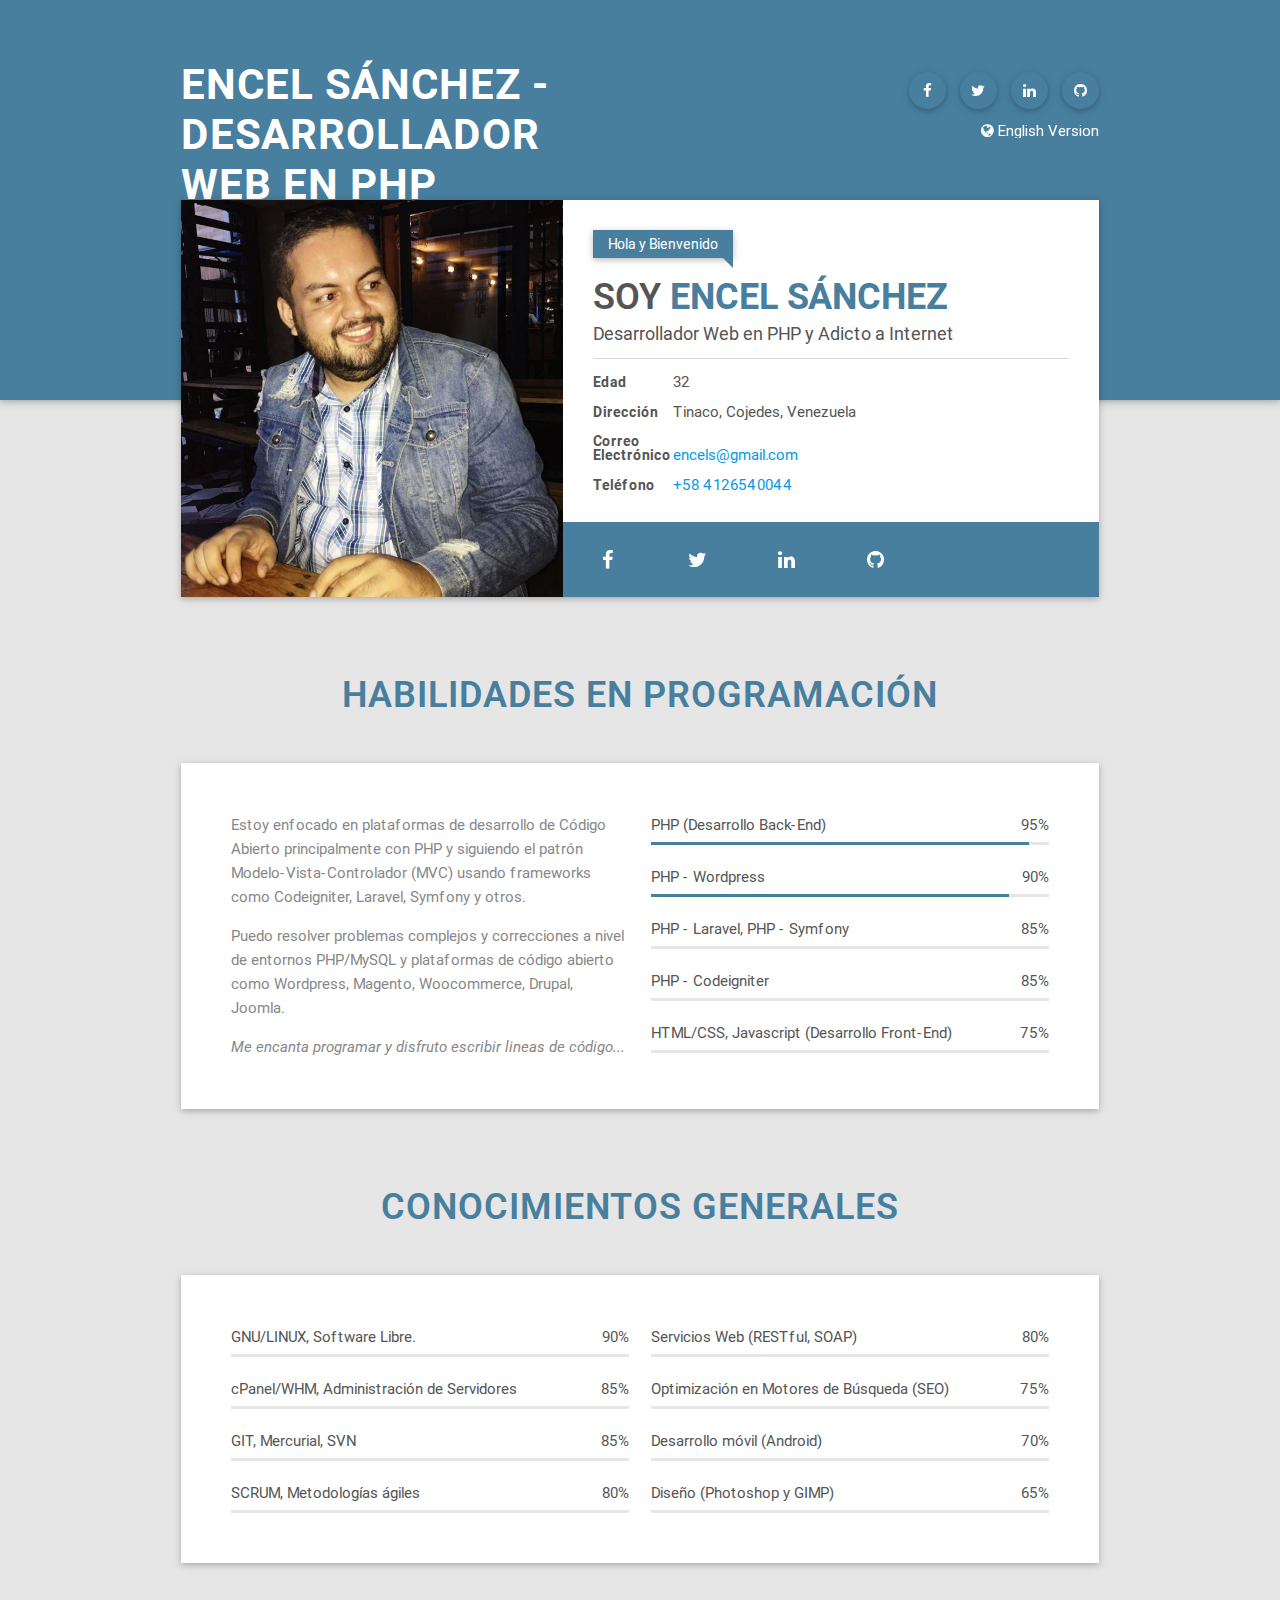
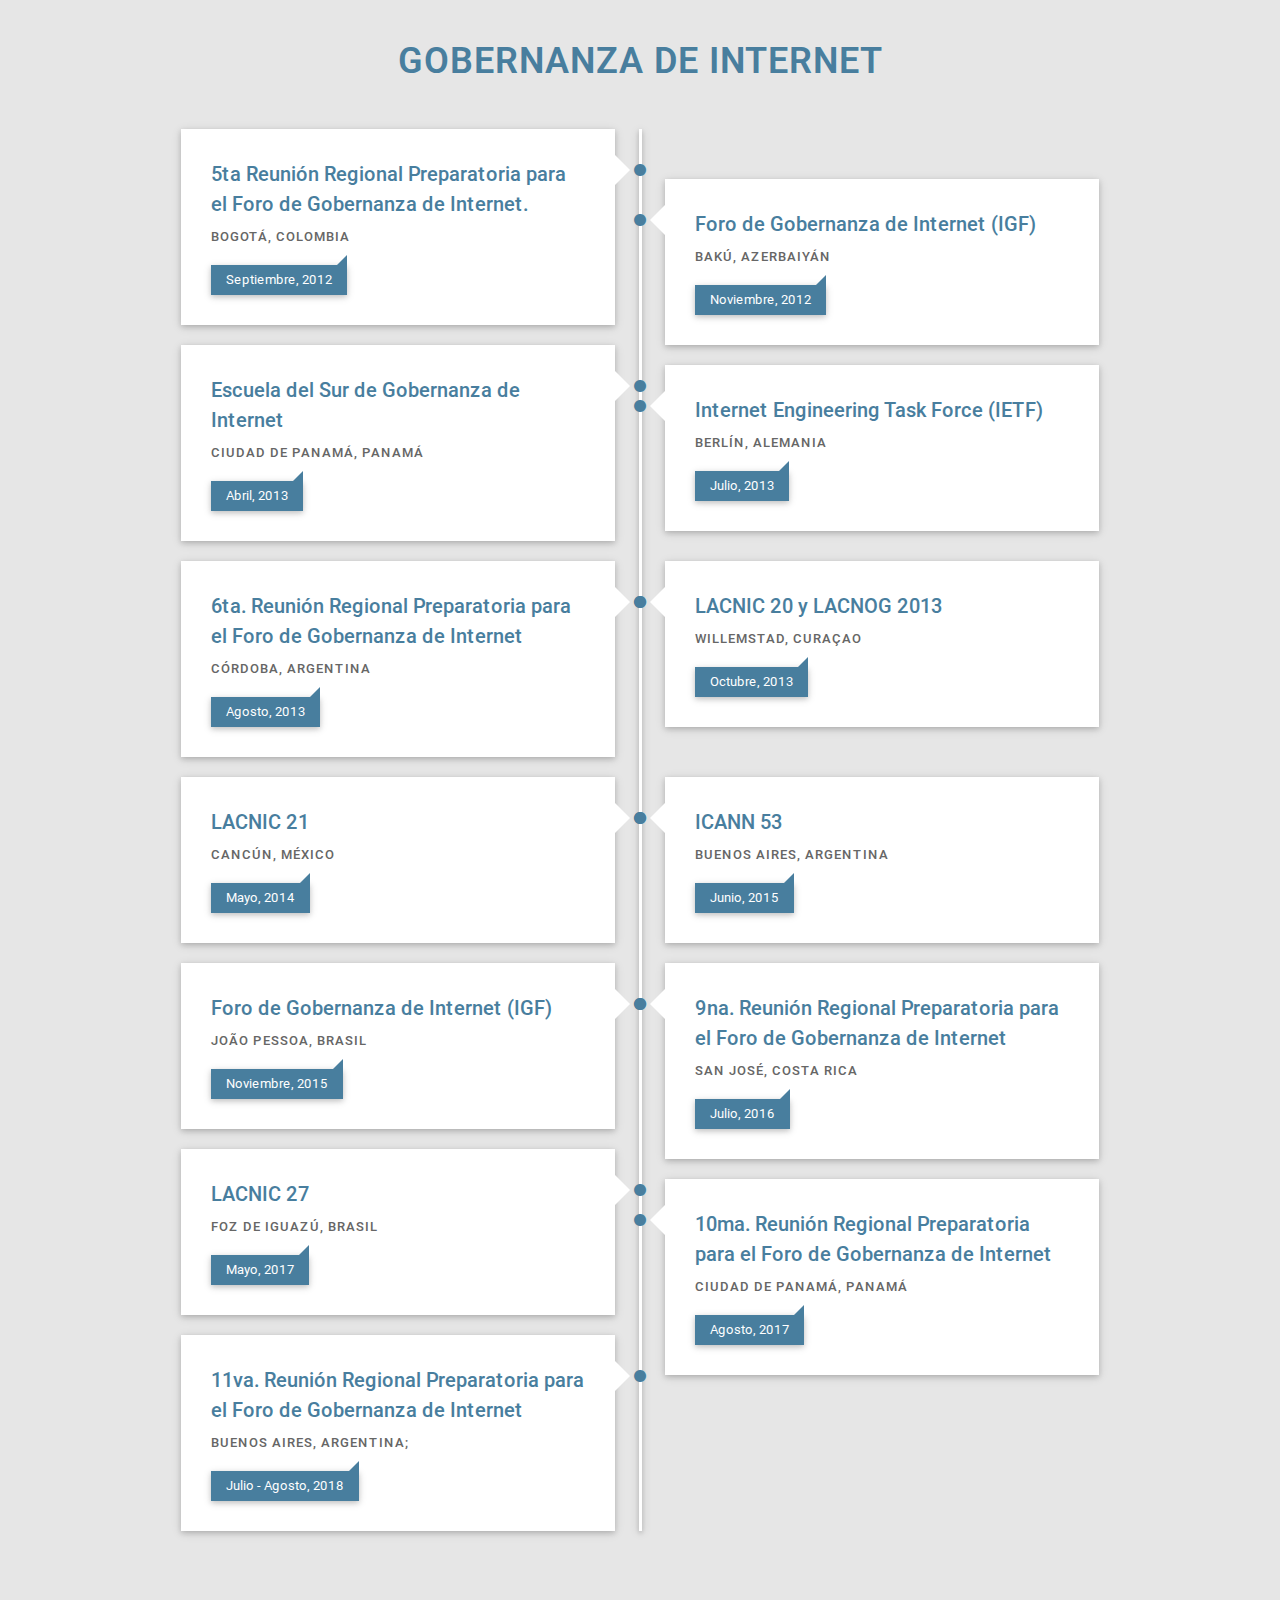
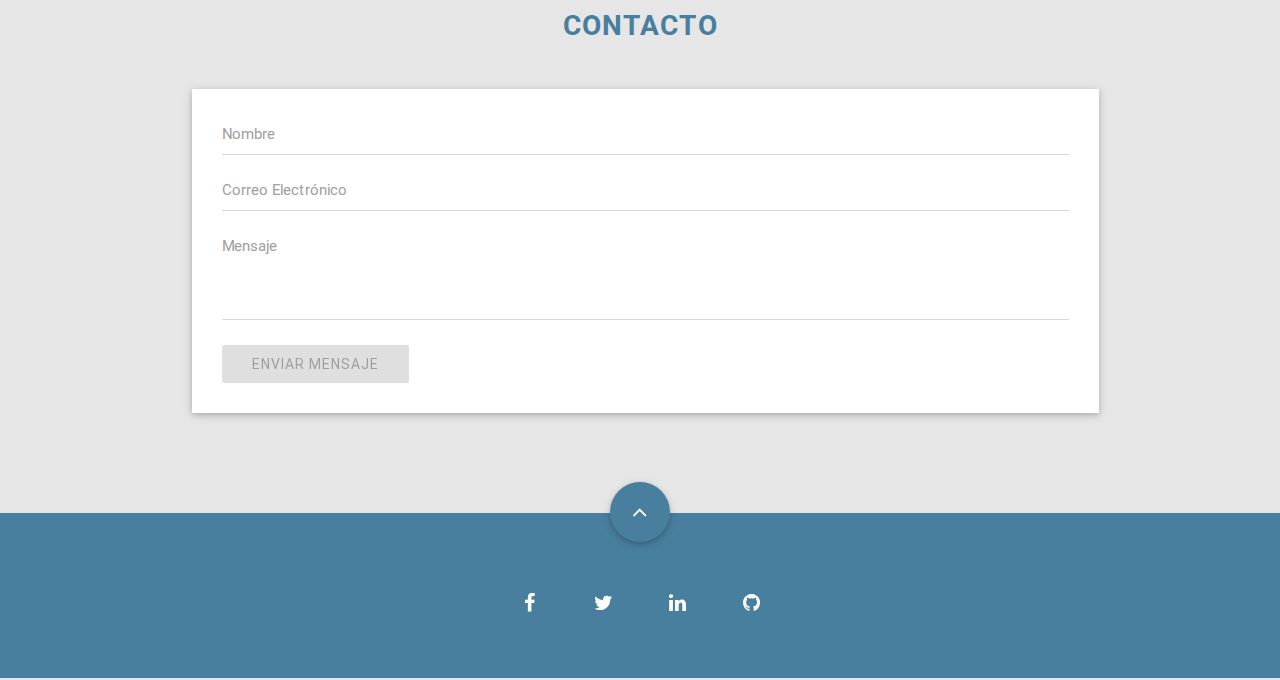
==== commit 4bb9cead: "update seo utils" ====
--- a/index.html
+++ b/index.html
@@ -17,6 +17,7 @@
     <meta charset="UTF-8">
     <meta name="author" content="Encel Sanchez">
     <meta name="viewport" content="width=device-width, initial-scale=1">
+    <meta property="og:site_name" content="encels.com" />
     <meta property="og:title" content="Encel Sánchez - Desarrollador Web en PHP" />
     <meta property="og:url" content="https://encels.com/" />
     <meta property="og:image" content="https://encels.com/img/og-img.jpg" />
@@ -26,6 +27,7 @@
     <meta name="twitter:image" content="https://encels.com/img/og-img.jpg" />
     <meta name="twitter:description" content="Encel Sánchez, Desarrollador Web PHP, más de 10 años en el desarrollo de sitios web." />
     <meta name="twitter:site" content="https://encels.com" />
+    <meta name="twitter:card" content="Encel Sánchez"/>        
     <meta property="twitter:title" content="Encel Sánchez - Desarrollador Web en PHP" />
     <link rel="alternate" hreflang="en" href="https://encels.com/english-version.html" />
     <title>Encel Sánchez - Desarrollador Web en PHP</title>
@@ -34,7 +36,7 @@
     <link rel="apple-touch-icon" sizes="72x72" href="img/apple-touch-icon-72x72.png" />
     <link rel="apple-touch-icon" sizes="114x114" href="img/apple-touch-icon-114x114.png" />
     <link type="text/css" rel="stylesheet" href="https://fonts.googleapis.com/css?family=Roboto:400,100,100italic,300italic,300,900italic,900,700italic,700,500italic,500,400italic">
-    <link type="text/css" rel="stylesheet" media="all" href="font/font-awesome/css/font-awesome.min.css" />
+    <link type="text/css" rel="stylesheet" media="all" href="https://cdnjs.cloudflare.com/ajax/libs/font-awesome/4.5.0/css/font-awesome.min.css" />
     <link type="text/css" rel="stylesheet" media="all" href="css/animate.css">
     <link type="text/css" rel="stylesheet" media="all" href="css/materialize.min.css">
     <link type="text/css" rel="stylesheet" media="all" href="css/magnific-popup.css">
@@ -69,15 +71,15 @@
     <!--/ Preloader -->
     <!-- Header -->
     <header class="header header-hidden z-depth-1 shadow-change">
-        <div class="site-logo"><a href="#">ENCEL S&Aacute;NCHEZ</a></div>
+        <div class="site-logo"><a title="Encel Sánchez" href="#">ENCEL S&Aacute;NCHEZ</a></div>
         <div class="menu-bar btn-floating waves-effect waves-light"><span class="fa fa-bars"></span></div>
         <nav class="main-nav">
             <ul>
-                <li><a href="#" class="animatescroll-link waves-effect" onclick="$('html').animatescroll();">Inicio</a></li>
-                <li><a href="#" class="skill-section-nav animatescroll-link waves-effect" onclick="$('#skill-section').animatescroll();">Habilidades en Programaci&oacute;n</a></li>
-                <li><a href="#" class="skill-section-nav animatescroll-link waves-effect" onclick="$('#general-skill-section').animatescroll();">Conocimientos Generales</a></li>
-                <li><a href="#" class="education-section-nav animatescroll-link waves-effect" onclick="$('#education-section').animatescroll();">Gobernanza de Internet</a></li>
-                <li><a href="#" class="contact-section-nav animatescroll-link waves-effect" onclick="$('#contact-section').animatescroll();">Contacto</a></li>-->
+                <li><a title="Encel Sánchez" href="#" class="animatescroll-link waves-effect" onclick="$('html').animatescroll();">Inicio</a></li>
+                <li><a title="Encel Sánchez" href="#" class="skill-section-nav animatescroll-link waves-effect" onclick="$('#skill-section').animatescroll();">Habilidades en Programaci&oacute;n</a></li>
+                <li><a title="Encel Sánchez" href="#" class="skill-section-nav animatescroll-link waves-effect" onclick="$('#general-skill-section').animatescroll();">Conocimientos Generales</a></li>
+                <li><a title="Encel Sánchez" href="#" class="education-section-nav animatescroll-link waves-effect" onclick="$('#education-section').animatescroll();">Gobernanza de Internet</a></li>
+                <li><a title="Encel Sánchez" href="#" class="contact-section-nav animatescroll-link waves-effect" onclick="$('#contact-section').animatescroll();">Contacto</a></li>-->
 
             </ul>
         </nav>
@@ -94,13 +96,13 @@
                 </div>
                 <div class="col l6 m6 s12 pd-0">
                     <div class="site-header-contact">
-                        <a class="btn btn-floating waves-effect waves-light" href="https://www.facebook.com/encels" target="_BLANK"><span class="fa fa-facebook"></span></a>
-                        <a class="btn btn-floating waves-effect waves-light" href="https://twitter.com/encels" target="_BLANK"><span class="fa fa-twitter"></span></a>
-                        <a class="btn btn-floating waves-effect waves-light" href="https://www.linkedin.com/in/encels" target="_BLANK"><span class="fa fa-linkedin"></span></a>
-                        <a class="btn btn-floating waves-effect waves-light" href="https://github.com/encels" target="_BLANK"><span class="fa fa-github"></span></a>
+                        <a title="Encel Sánchez" class="btn btn-floating waves-effect waves-light" href="https://www.facebook.com/encels" target="_BLANK"><span class="fa fa-facebook"></span></a>
+                        <a title="Encel Sánchez" class="btn btn-floating waves-effect waves-light" href="https://twitter.com/encels" target="_BLANK"><span class="fa fa-twitter"></span></a>
+                        <a title="Encel Sánchez" class="btn btn-floating waves-effect waves-light" href="https://www.linkedin.com/in/encels" target="_BLANK"><span class="fa fa-linkedin"></span></a>
+                        <a title="Encel Sánchez" class="btn btn-floating waves-effect waves-light" href="https://github.com/encels" target="_BLANK"><span class="fa fa-github"></span></a>
                     </div>
                     <div class="site-header-contact">
-                        <a class="waves-effect waves-light" href="english-version.html"><span class="fa fa-globe"></span> <span>English Version</span></a>
+                        <a title="Encel Sánchez" class="waves-effect waves-light" href="english-version.html"><span class="fa fa-globe"></span> <span>English Version</span></a>
                     </div>
                 </div>
             </div>
@@ -108,7 +110,7 @@
     </div>
     <!--/ Top Section -->
     <!-- Overview Section -->
-    <section id="overview-section" class="overview-section">
+    <section id="overview-section" class="overview-section" itemscope itemtype="http://schema.org/Person">
         <div class="section-content">
             <div class="container">
                 <div class="row">
@@ -116,7 +118,7 @@
                         <div class="col l5 m6 s12 about-img pd-0 image-bg" data-image-bg="img/me.jpg">
                             <div class="about-more">
                                 <div class="about-more-content">
-                                    <a class="btn btn-floating btn-large tooltipped" href="files/EncelESanchez-PHPWebDeveloper.pdf" target="_BLANK" data-position="top" data-delay="50" data-tooltip="Descargar Currículo"><span class="fa fa-download"></span></a>
+                                    <a title="Encel Sánchez" class="btn btn-floating btn-large tooltipped" href="files/EncelESanchez-PHPWebDeveloper.pdf" target="_BLANK" data-position="top" data-delay="50" data-tooltip="Descargar Currículo"><span class="fa fa-download"></span></a>
                                 </div>
                             </div>
                         </div>
@@ -124,20 +126,20 @@
                             <div class="about-desc pd-30">
                                 <div class="arrow-box">Hola y Bienvenido</div>
                                 <div class="overview-name">
-                                    <h2>Soy <span>Encel S&aacute;nchez</span></h2></div>
-                                <div class="overview-title">Desarrollador Web en PHP y Adicto a Internet</div>
+                                    <h2>Soy <span itemprop="name">Encel S&aacute;nchez</span></h2></div>
+                                <div class="overview-title" itemprop="jobTitle">Desarrollador Web en PHP y Adicto a Internet</div>
                                 <div class="overview-data">
                                     <div><span>Edad</span>32</div>
-                                    <div><span>Direcci&oacute;n</span>Tinaco, Cojedes, Venezuela</div>
-                                    <div><span>Correo Electr&oacute;nico</span><a href="mailto:encels@gmail.com">encels@gmail.com</a></div>
-                                    <div><span>Tel&eacute;fono</span><a href="tel:584126540044">+58 4126540044</a></div>
+                                    <div itemprop="address"><span>Direcci&oacute;n</span>Tinaco, Cojedes, Venezuela</div>
+                                    <div><span>Correo Electr&oacute;nico</span><a title="Encel Sánchez" itemprop="email"  href="mailto:encels@gmail.com">encels@gmail.com</a></div>
+                                    <div><span>Tel&eacute;fono</span><a title="Encel Sánchez" itemprop="telephone" href="tel:584126540044">+58 4126540044</a></div>
                                 </div>
                             </div>
                             <div class="about-social col s12 pd-0">
-                                <a class="waves-effect waves-light col s2 pd-0" href="https://www.facebook.com/encels" target="_BLANK"><span class="fa fa-facebook"></span></a>
-                                <a class="waves-effect waves-light col s2 pd-0" href="https://twitter.com/encels" target="_BLANK"><span class="fa fa-twitter"></span></a>
-                                <a class="waves-effect waves-light col s2 pd-0" href="https://www.linkedin.com/in/encels/?locale=en_US" target="_BLANK"><span class="fa fa-linkedin"></span></a>
-                                <a class="waves-effect waves-light col s2 pd-0" href="https://github.com/encels" target="_BLANK"><span class="fa fa-github"></span></a>
+                                <a title="Encel Sánchez" class="waves-effect waves-light col s2 pd-0" href="https://www.facebook.com/encels" target="_BLANK"><span class="fa fa-facebook"></span></a>
+                                <a title="Encel Sánchez" class="waves-effect waves-light col s2 pd-0" href="https://twitter.com/encels" target="_BLANK"><span class="fa fa-twitter"></span></a>
+                                <a title="Encel Sánchez" class="waves-effect waves-light col s2 pd-0" href="https://www.linkedin.com/in/encels/?locale=en_US" target="_BLANK"><span class="fa fa-linkedin"></span></a>
+                                <a title="Encel Sánchez" class="waves-effect waves-light col s2 pd-0" href="https://github.com/encels" target="_BLANK"><span class="fa fa-github"></span></a>
                             </div>
                         </div>
                     </div>
@@ -300,10 +302,10 @@
                     <ul class="timeline">
                         <li>
                             <div class="timeline-badge">
-                                <a><i class="fa fa-circle"></i></a>
-                            </div>
-                            <div class="timeline-panel w-block z-depth-1 shadow-change pd-30">
-                                <div class="timeline-title">
+                                <a title="Encel Sánchez"><i class="fa fa-circle"></i></a>
+                            </div>
+                            <div class="timeline-panel w-block z-depth-1 shadow-change pd-30">
+                                <div class="timeline-title" itemprop="award">
                                     5ta Reuni&oacute;n Regional Preparatoria para el Foro de Gobernanza de Internet.
                                 </div>
                                 <div class="timeline-tag">
@@ -314,10 +316,10 @@
                         </li>
                         <li class="timeline-inverted">
                             <div class="timeline-badge">
-                                <a><i class="fa fa-circle invert"></i></a>
-                            </div>
-                            <div class="timeline-panel w-block z-depth-1 shadow-change pd-30">
-                                <div class="timeline-title">
+                                <a title="Encel Sánchez"><i class="fa fa-circle invert"></i></a>
+                            </div>
+                            <div class="timeline-panel w-block z-depth-1 shadow-change pd-30">
+                                <div class="timeline-title" itemprop="award">
                                     Foro de Gobernanza de Internet (IGF)
                                 </div>
                                 <div class="timeline-tag">
@@ -328,10 +330,10 @@
                         </li>
                         <li>
                             <div class="timeline-badge">
-                                <a><i class="fa fa-circle"></i></a>
-                            </div>
-                            <div class="timeline-panel w-block z-depth-1 shadow-change pd-30">
-                                <div class="timeline-title">
+                                <a title="Encel Sánchez"><i class="fa fa-circle"></i></a>
+                            </div>
+                            <div class="timeline-panel w-block z-depth-1 shadow-change pd-30">
+                                <div class="timeline-title" itemprop="award">
                                     Escuela del Sur de Gobernanza de Internet
                                 </div>
                                 <div class="timeline-tag">
@@ -342,10 +344,10 @@
                         </li>
                         <li class="timeline-inverted">
                             <div class="timeline-badge">
-                                <a><i class="fa fa-circle invert"></i></a>
-                            </div>
-                            <div class="timeline-panel w-block z-depth-1 shadow-change pd-30">
-                                <div class="timeline-title">
+                                <a title="Encel Sánchez"><i class="fa fa-circle invert"></i></a>
+                            </div>
+                            <div class="timeline-panel w-block z-depth-1 shadow-change pd-30">
+                                <div class="timeline-title" itemprop="award">
                                     Internet Engineering Task Force (IETF)
                                 </div>
                                 <div class="timeline-tag">
@@ -356,10 +358,10 @@
                         </li>
                         <li>
                             <div class="timeline-badge">
-                                <a><i class="fa fa-circle"></i></a>
-                            </div>
-                            <div class="timeline-panel w-block z-depth-1 shadow-change pd-30">
-                                <div class="timeline-title">
+                                <a title="Encel Sánchez"><i class="fa fa-circle"></i></a>
+                            </div>
+                            <div class="timeline-panel w-block z-depth-1 shadow-change pd-30">
+                                <div class="timeline-title" itemprop="award">
                                     6ta. Reuni&oacute;n Regional Preparatoria para el Foro de Gobernanza de Internet
                                 </div>
                                 <div class="timeline-tag">
@@ -370,10 +372,10 @@
                         </li>
                         <li class="timeline-inverted">
                             <div class="timeline-badge">
-                                <a><i class="fa fa-circle invert"></i></a>
-                            </div>
-                            <div class="timeline-panel w-block z-depth-1 shadow-change pd-30">
-                                <div class="timeline-title">
+                                <a title="Encel Sánchez"><i class="fa fa-circle invert"></i></a>
+                            </div>
+                            <div class="timeline-panel w-block z-depth-1 shadow-change pd-30">
+                                <div class="timeline-title" itemprop="award">
                                     LACNIC 20 y LACNOG 2013
                                 </div>
                                 <div class="timeline-tag">
@@ -384,10 +386,10 @@
                         </li>
                         <li>
                             <div class="timeline-badge">
-                                <a><i class="fa fa-circle"></i></a>
-                            </div>
-                            <div class="timeline-panel w-block z-depth-1 shadow-change pd-30">
-                                <div class="timeline-title">
+                                <a title="Encel Sánchez"><i class="fa fa-circle"></i></a>
+                            </div>
+                            <div class="timeline-panel w-block z-depth-1 shadow-change pd-30">
+                                <div class="timeline-title" itemprop="award">
                                     LACNIC 21
                                 </div>
                                 <div class="timeline-tag">
@@ -398,10 +400,10 @@
                         </li>
                         <li class="timeline-inverted">
                             <div class="timeline-badge">
-                                <a><i class="fa fa-circle invert"></i></a>
-                            </div>
-                            <div class="timeline-panel w-block z-depth-1 shadow-change pd-30">
-                                <div class="timeline-title">
+                                <a title="Encel Sánchez"><i class="fa fa-circle invert"></i></a>
+                            </div>
+                            <div class="timeline-panel w-block z-depth-1 shadow-change pd-30">
+                                <div class="timeline-title" itemprop="award">
                                     ICANN 53
                                 </div>
                                 <div class="timeline-tag">
@@ -412,10 +414,10 @@
                         </li>
                         <li>
                             <div class="timeline-badge">
-                                <a><i class="fa fa-circle"></i></a>
-                            </div>
-                            <div class="timeline-panel w-block z-depth-1 shadow-change pd-30">
-                                <div class="timeline-title">
+                                <a title="Encel Sánchez"><i class="fa fa-circle"></i></a>
+                            </div>
+                            <div class="timeline-panel w-block z-depth-1 shadow-change pd-30">
+                                <div class="timeline-title" itemprop="award">
                                     Foro de Gobernanza de Internet (IGF)
                                 </div>
                                 <div class="timeline-tag">
@@ -426,10 +428,10 @@
                         </li>
                         <li class="timeline-inverted">
                             <div class="timeline-badge">
-                                <a><i class="fa fa-circle invert"></i></a>
-                            </div>
-                            <div class="timeline-panel w-block z-depth-1 shadow-change pd-30">
-                                <div class="timeline-title">
+                                <a title="Encel Sánchez"><i class="fa fa-circle invert"></i></a>
+                            </div>
+                            <div class="timeline-panel w-block z-depth-1 shadow-change pd-30">
+                                <div class="timeline-title" itemprop="award">
                                     9na. Reuni&oacute;n Regional Preparatoria para el Foro de Gobernanza de Internet
                                 </div>
                                 <div class="timeline-tag">
@@ -440,10 +442,10 @@
                         </li>
                         <li>
                             <div class="timeline-badge">
-                                <a><i class="fa fa-circle"></i></a>
-                            </div>
-                            <div class="timeline-panel w-block z-depth-1 shadow-change pd-30">
-                                <div class="timeline-title">
+                                <a title="Encel Sánchez"><i class="fa fa-circle"></i></a>
+                            </div>
+                            <div class="timeline-panel w-block z-depth-1 shadow-change pd-30">
+                                <div class="timeline-title" itemprop="award">
                                     LACNIC 27
                                 </div>
                                 <div class="timeline-tag">
@@ -454,10 +456,10 @@
                         </li>
                         <li class="timeline-inverted">
                             <div class="timeline-badge">
-                                <a><i class="fa fa-circle invert"></i></a>
-                            </div>
-                            <div class="timeline-panel w-block z-depth-1 shadow-change pd-30">
-                                <div class="timeline-title">
+                                <a title="Encel Sánchez"><i class="fa fa-circle invert"></i></a>
+                            </div>
+                            <div class="timeline-panel w-block z-depth-1 shadow-change pd-30">
+                                <div class="timeline-title" itemprop="award">
                                     10ma. Reuni&oacute;n Regional Preparatoria para el Foro de Gobernanza de Internet
                                 </div>
                                 <div class="timeline-tag">
@@ -468,10 +470,10 @@
                         </li>
                         <li>
                             <div class="timeline-badge">
-                                <a><i class="fa fa-circle invert"></i></a>
-                            </div>
-                            <div class="timeline-panel w-block z-depth-1 shadow-change pd-30">
-                                <div class="timeline-title">
+                                <a title="Encel Sánchez"><i class="fa fa-circle invert"></i></a>
+                            </div>
+                            <div class="timeline-panel w-block z-depth-1 shadow-change pd-30">
+                                <div class="timeline-title" itemprop="award">
                                     11va. Reuni&oacute;n Regional Preparatoria para el Foro de Gobernanza de Internet
                                 </div>
                                 <div class="timeline-tag">
@@ -532,14 +534,14 @@
         <div class="container">
             <div class="row">
                 <div class="col s12">
-                    <a class="btn btn-floating waves-effect waves-light back-to-top animatescroll-link" onclick="$('html').animatescroll();" href="#">
+                    <a title="Encel Sánchez" class="btn btn-floating waves-effect waves-light back-to-top animatescroll-link" onclick="$('html').animatescroll();" href="#">
                             <span class="fa fa-angle-up"></span>
                         </a>
                     <div class="social-links">
-                        <a class="waves-effect waves-light" href="https://www.facebook.com/encels" target="_BLANK"><span class="fa fa-facebook"></span></a>
-                        <a class="waves-effect waves-light" href="https://twitter.com/encels" target="_BLANK"><span class="fa fa-twitter"></span></a>
-                        <a class="waves-effect waves-light" href="https://www.linkedin.com/in/encels" target="_BLANK"><span class="fa fa-linkedin"></span></a>
-                        <a class="waves-effect waves-light" href="https://github.com/encels" target="_BLANK"><span class="fa fa-github"></span></a>
+                        <a title="Encel Sánchez" class="waves-effect waves-light" href="https://www.facebook.com/encels" target="_BLANK"><span class="fa fa-facebook"></span></a>
+                        <a title="Encel Sánchez" class="waves-effect waves-light" href="https://twitter.com/encels" target="_BLANK"><span class="fa fa-twitter"></span></a>
+                        <a title="Encel Sánchez" class="waves-effect waves-light" href="https://www.linkedin.com/in/encels" target="_BLANK"><span class="fa fa-linkedin"></span></a>
+                        <a title="Encel Sánchez" class="waves-effect waves-light" href="https://github.com/encels" target="_BLANK"><span class="fa fa-github"></span></a>
                     </div>
                 </div>
             </div>
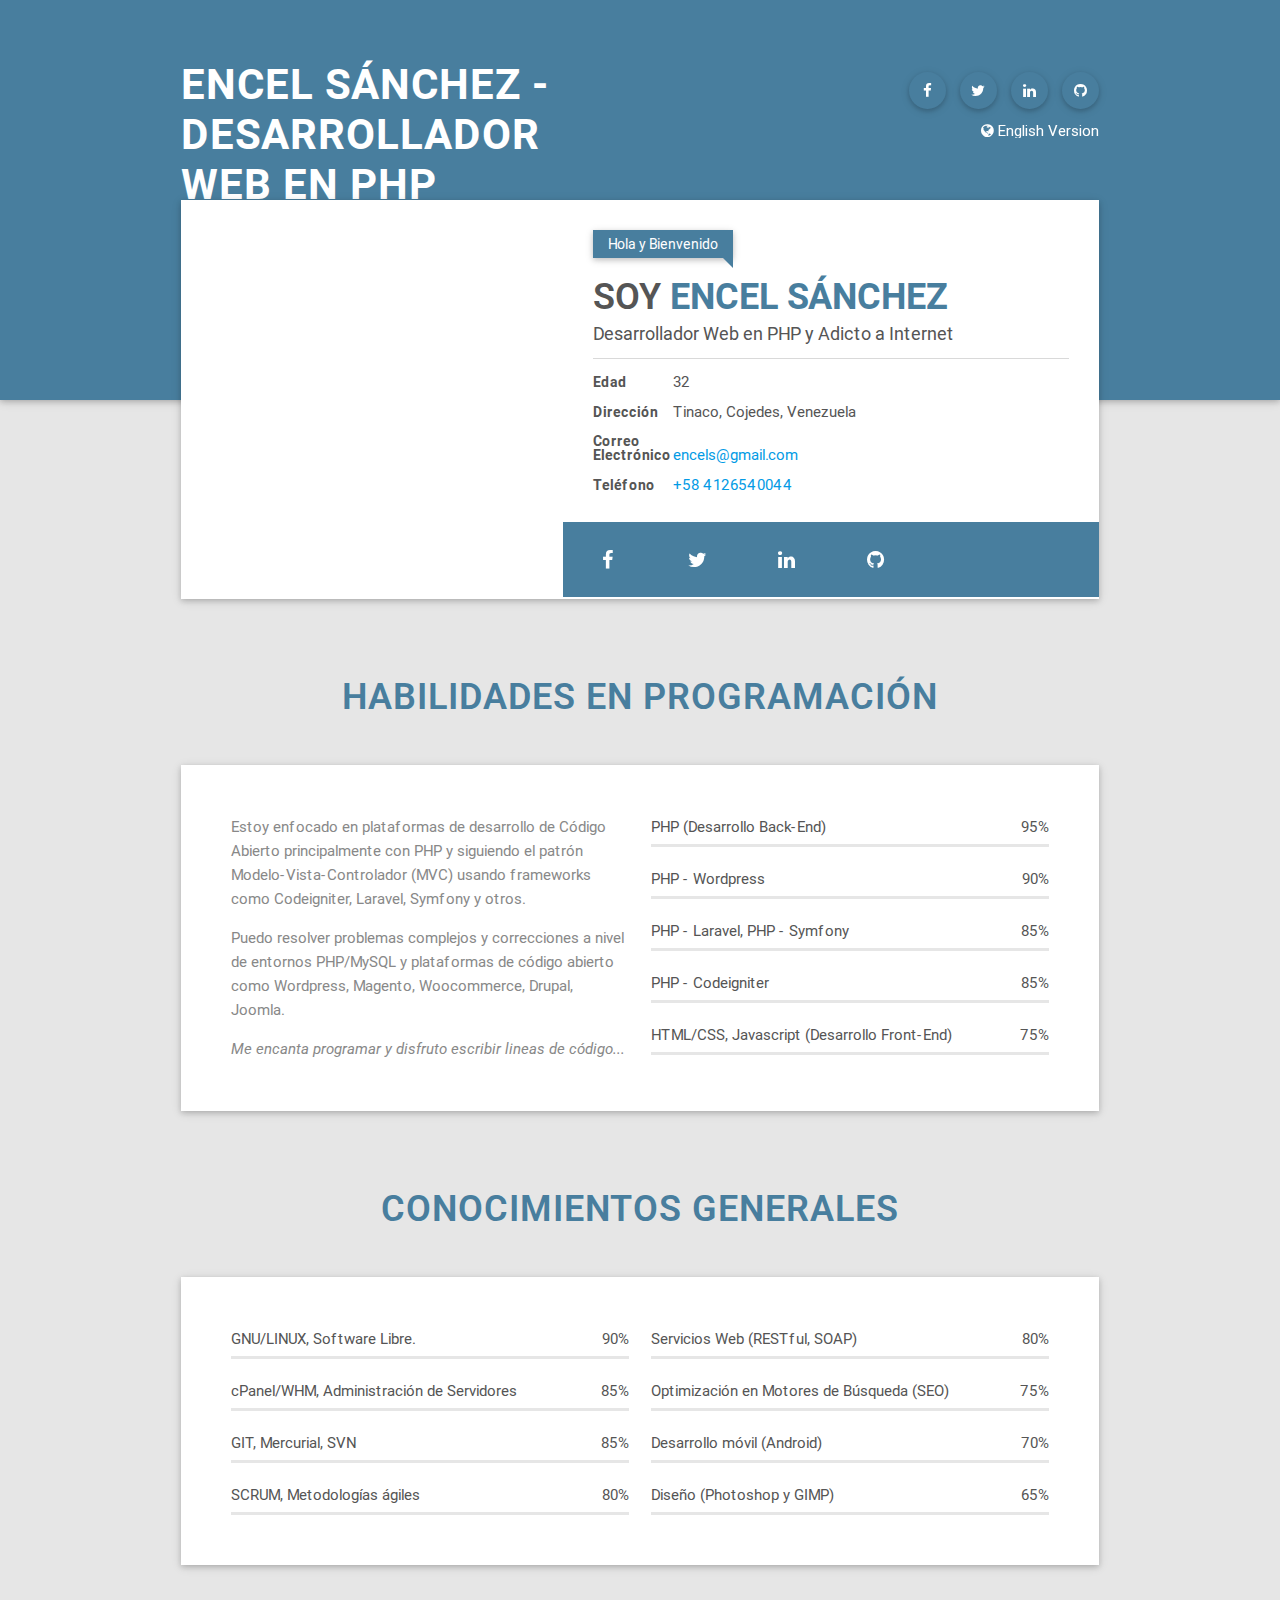
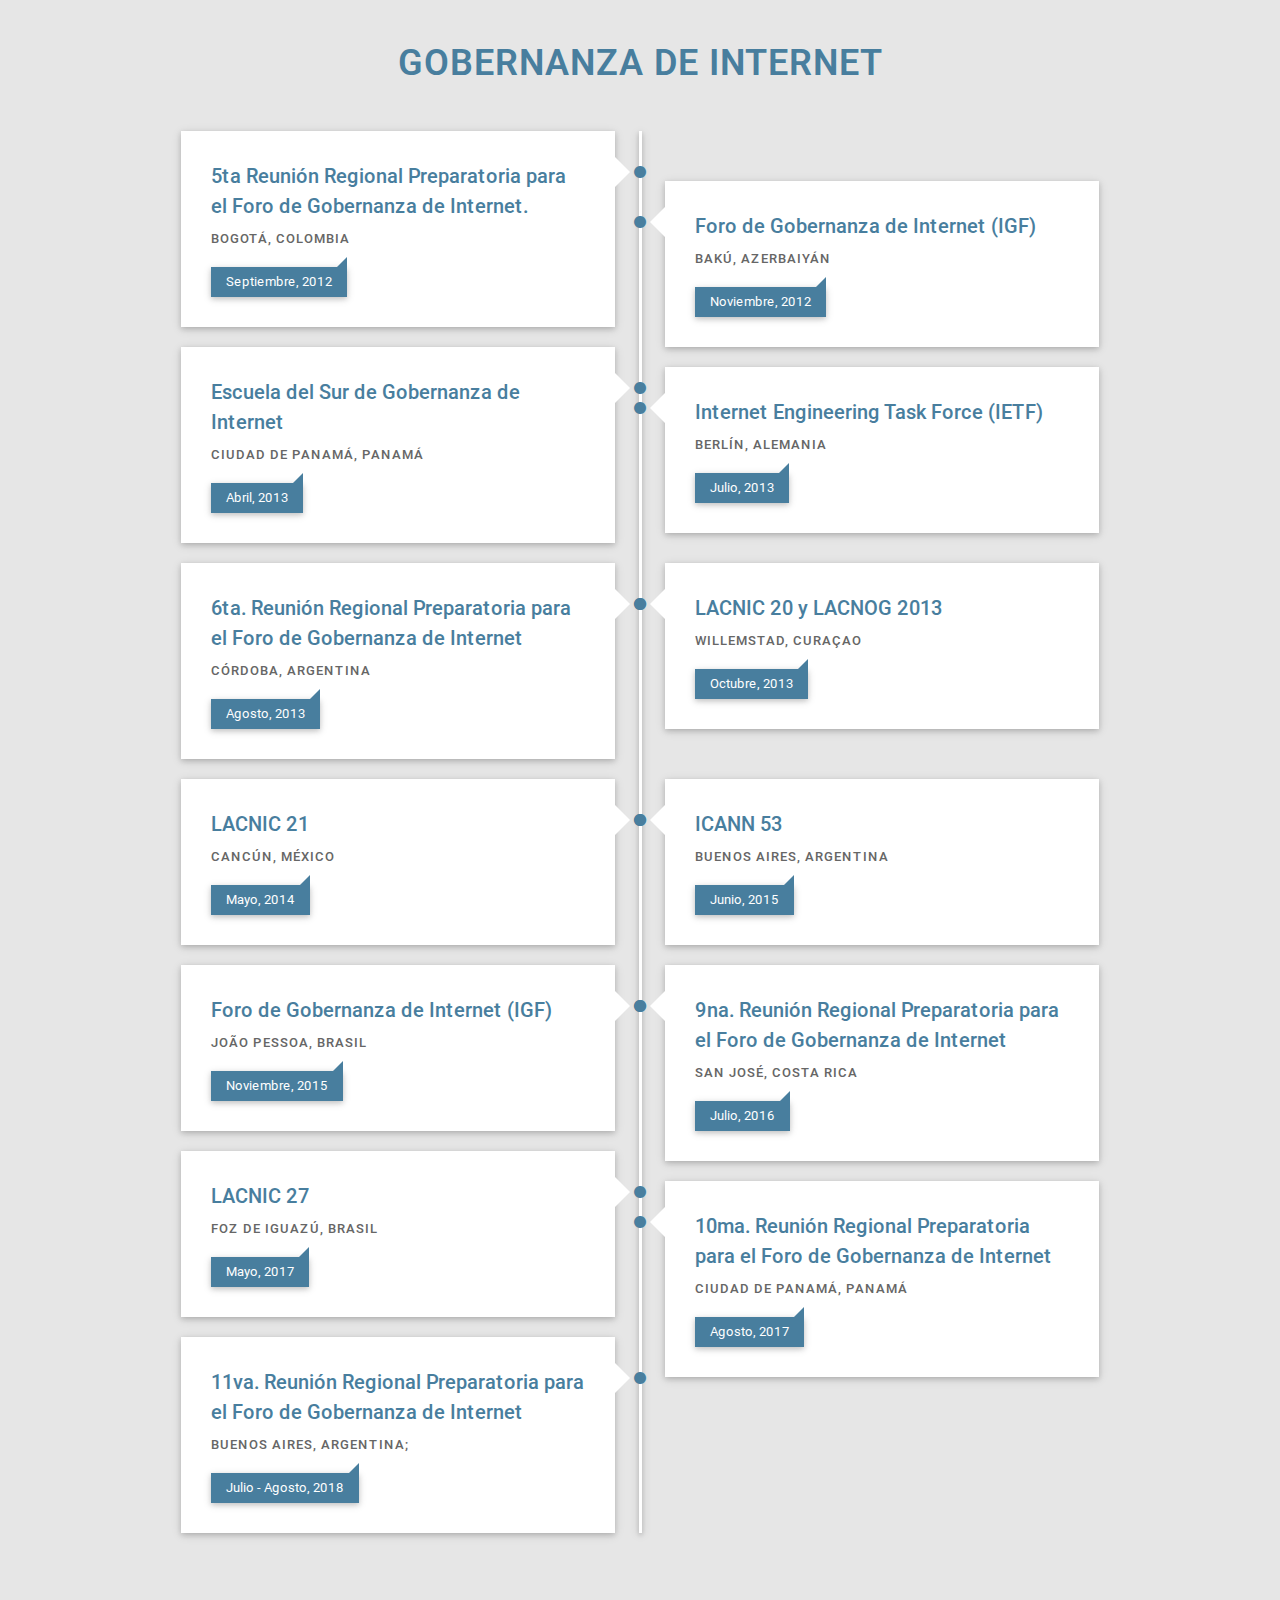
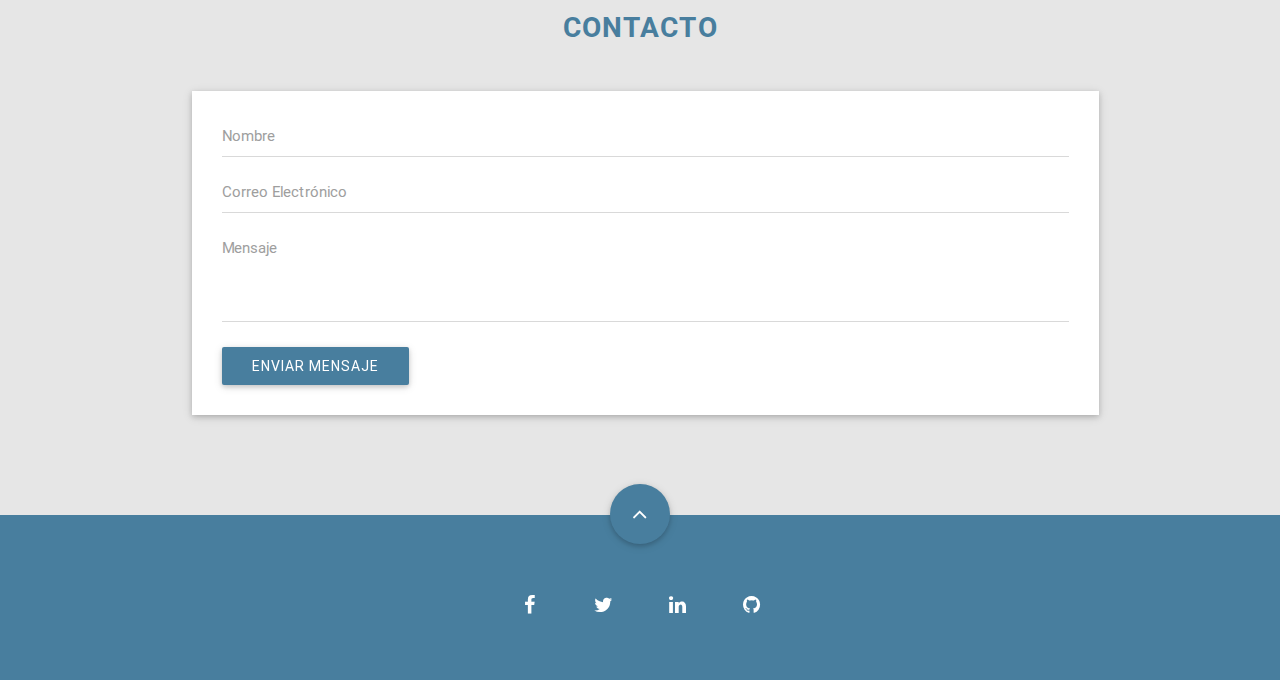
==== commit b5b7d3d8: "jquery  security vulnerabilities" ====
--- a/index.html
+++ b/index.html
@@ -548,7 +548,7 @@
         </div>
     </footer>
     <!--/ Footer Section -->
-    <script src="js/jquery-2.1.1.min.js"></script>
+    <script src="js/jquery-3.5.0.min.js"></script>
     <script src="js/animatescroll.js"></script>
     <script src="js/materialize.min.js"></script>
     <script src="js/device.min.js"></script>
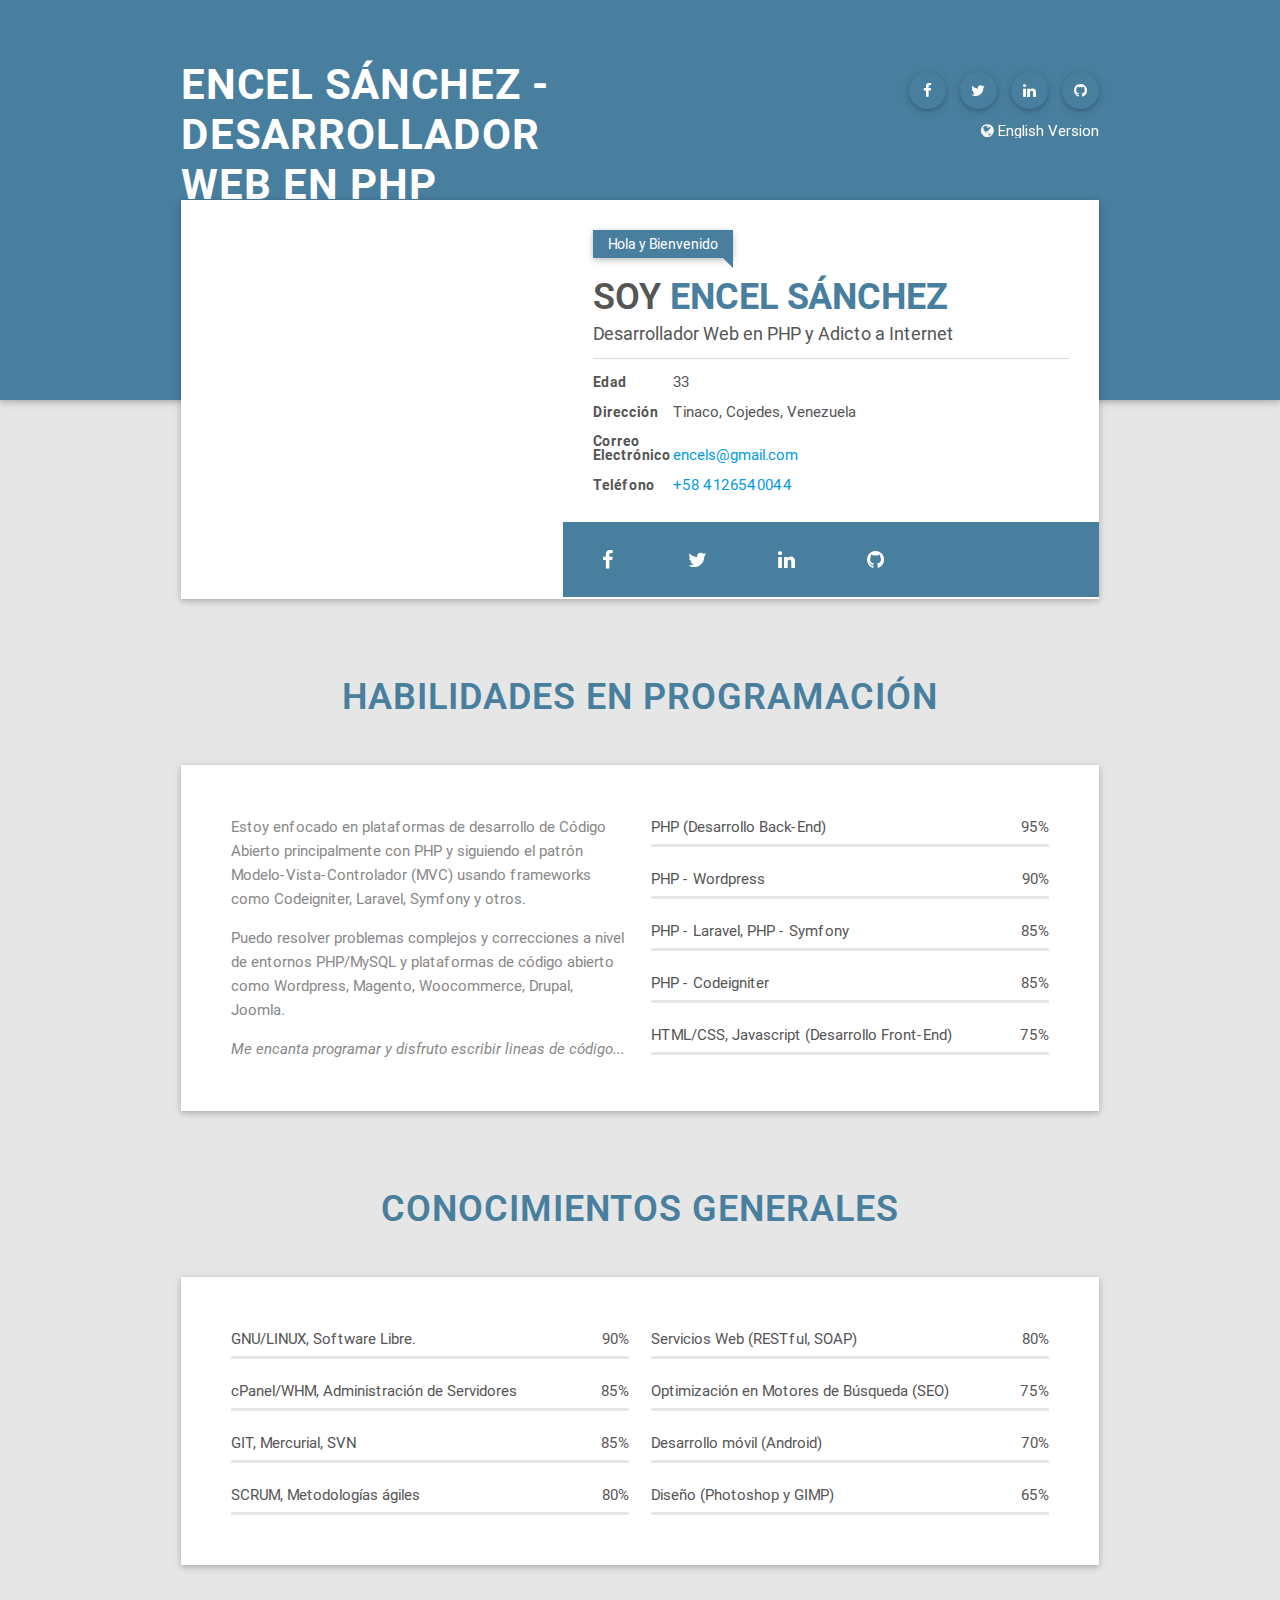
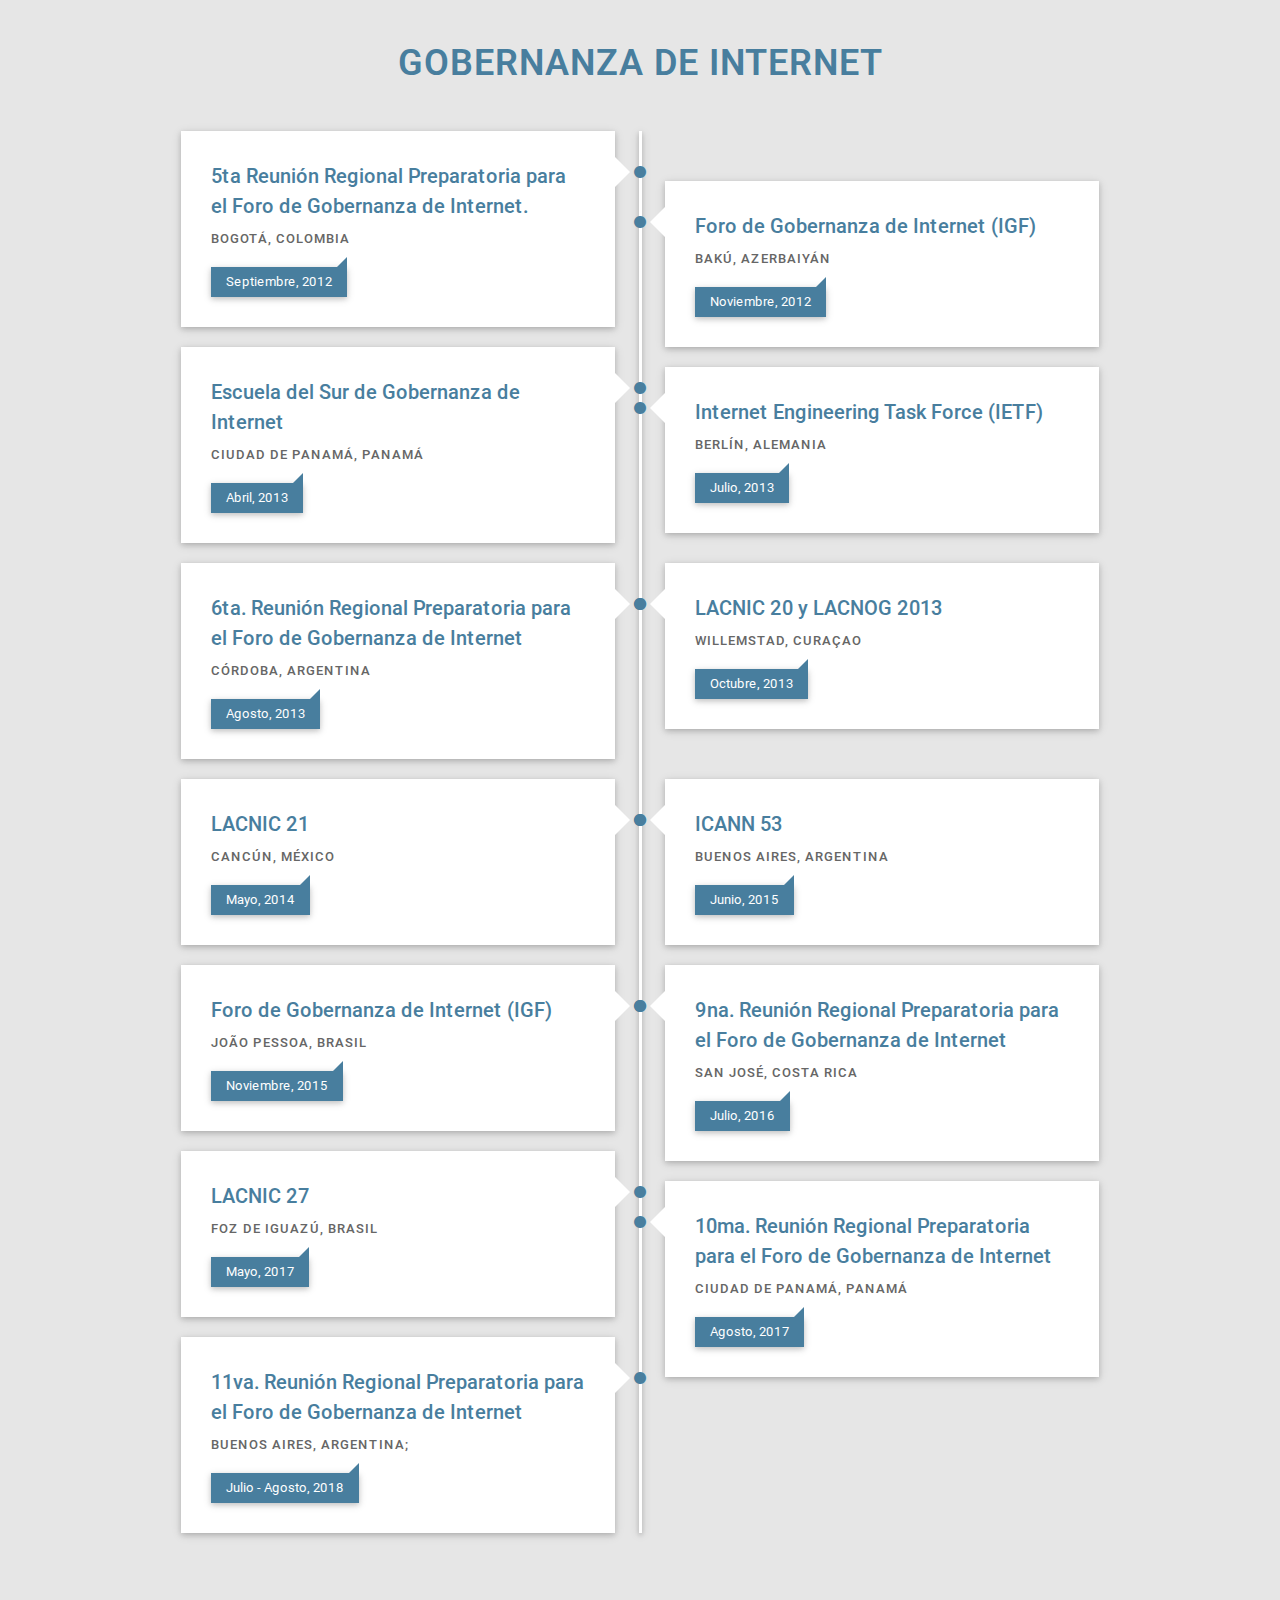
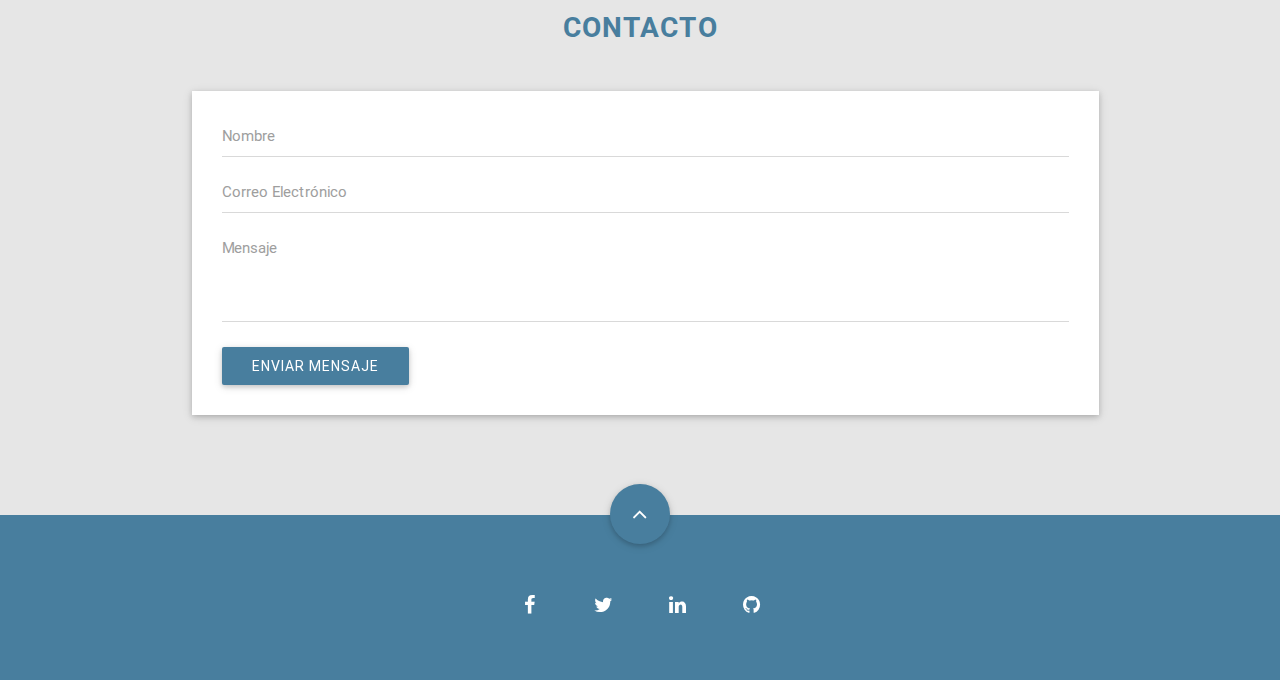
==== commit aa142a3c: "update my age" ====
--- a/index.html
+++ b/index.html
@@ -129,7 +129,7 @@
                                     <h2>Soy <span itemprop="name">Encel S&aacute;nchez</span></h2></div>
                                 <div class="overview-title" itemprop="jobTitle">Desarrollador Web en PHP y Adicto a Internet</div>
                                 <div class="overview-data">
-                                    <div><span>Edad</span>32</div>
+                                    <div><span>Edad</span>33</div>
                                     <div itemprop="address"><span>Direcci&oacute;n</span>Tinaco, Cojedes, Venezuela</div>
                                     <div><span>Correo Electr&oacute;nico</span><a title="Encel Sánchez" itemprop="email"  href="mailto:encels@gmail.com">encels@gmail.com</a></div>
                                     <div><span>Tel&eacute;fono</span><a title="Encel Sánchez" itemprop="telephone" href="tel:584126540044">+58 4126540044</a></div>
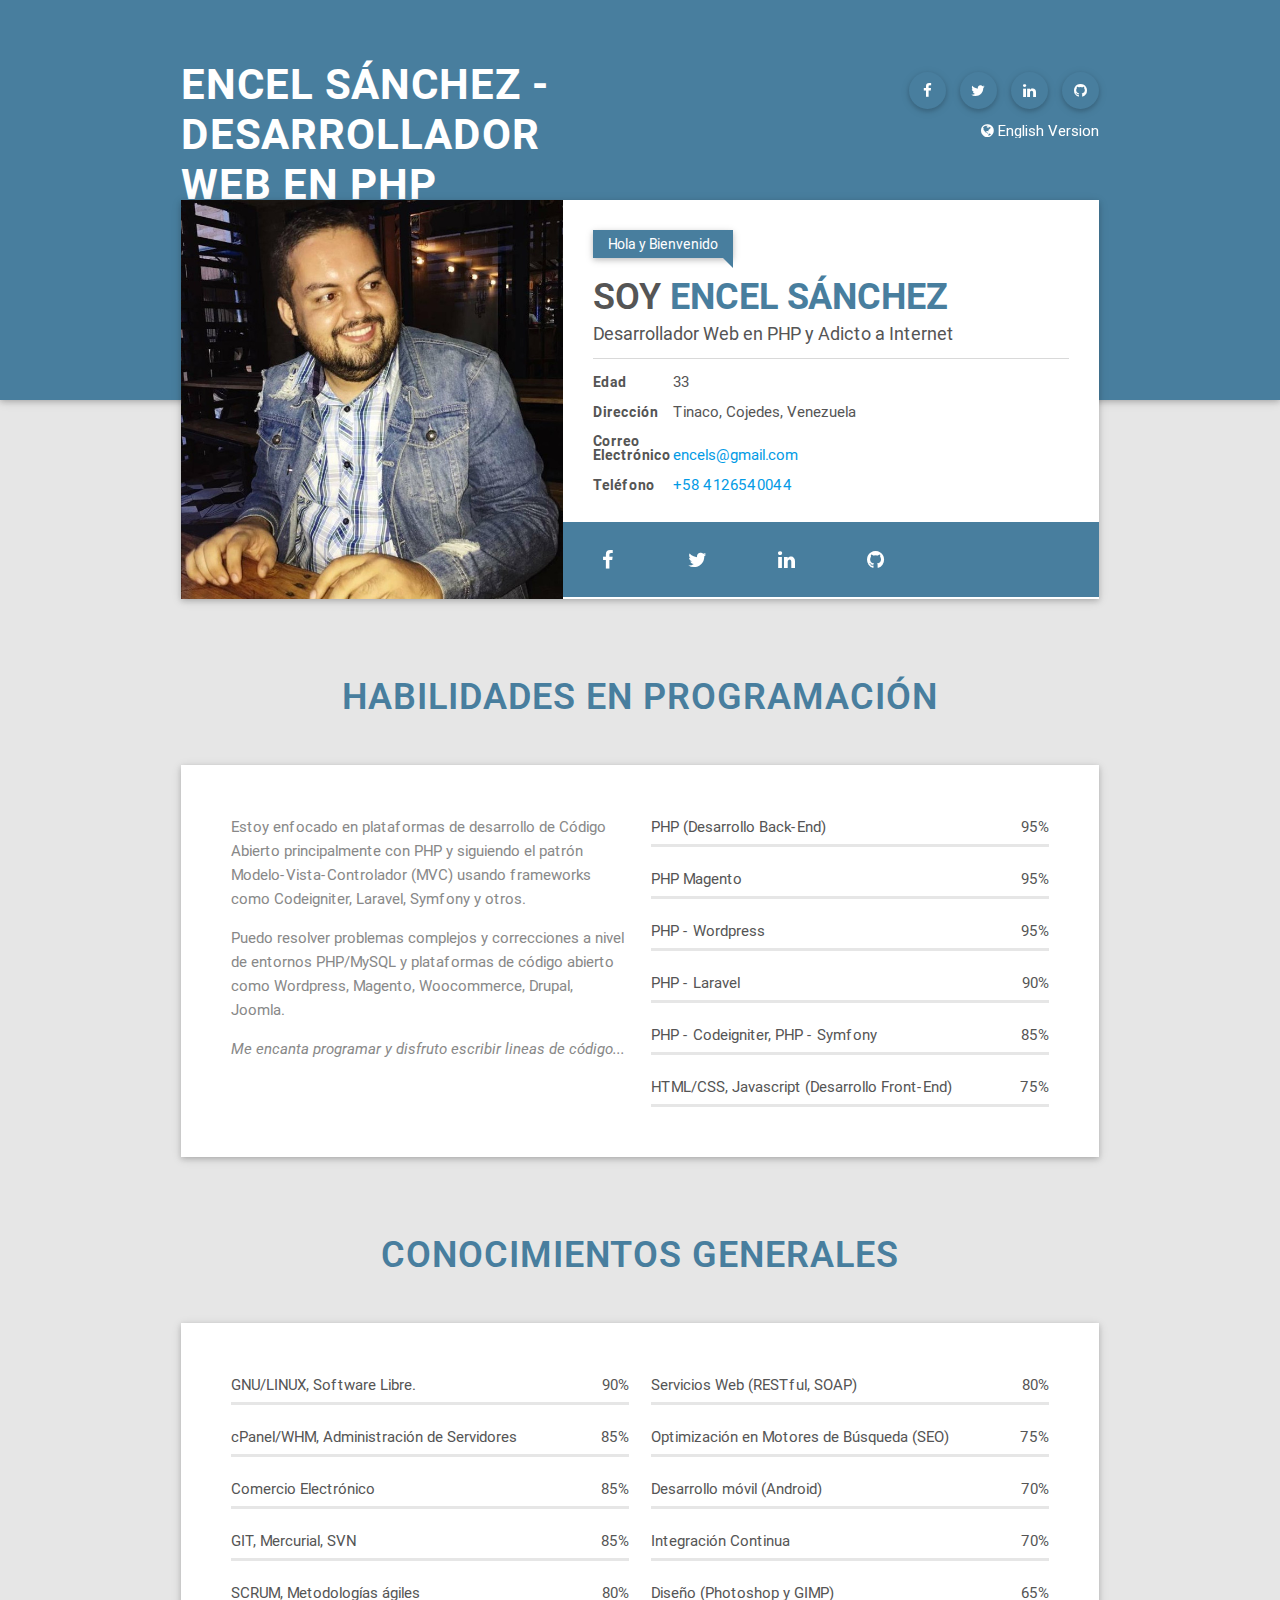
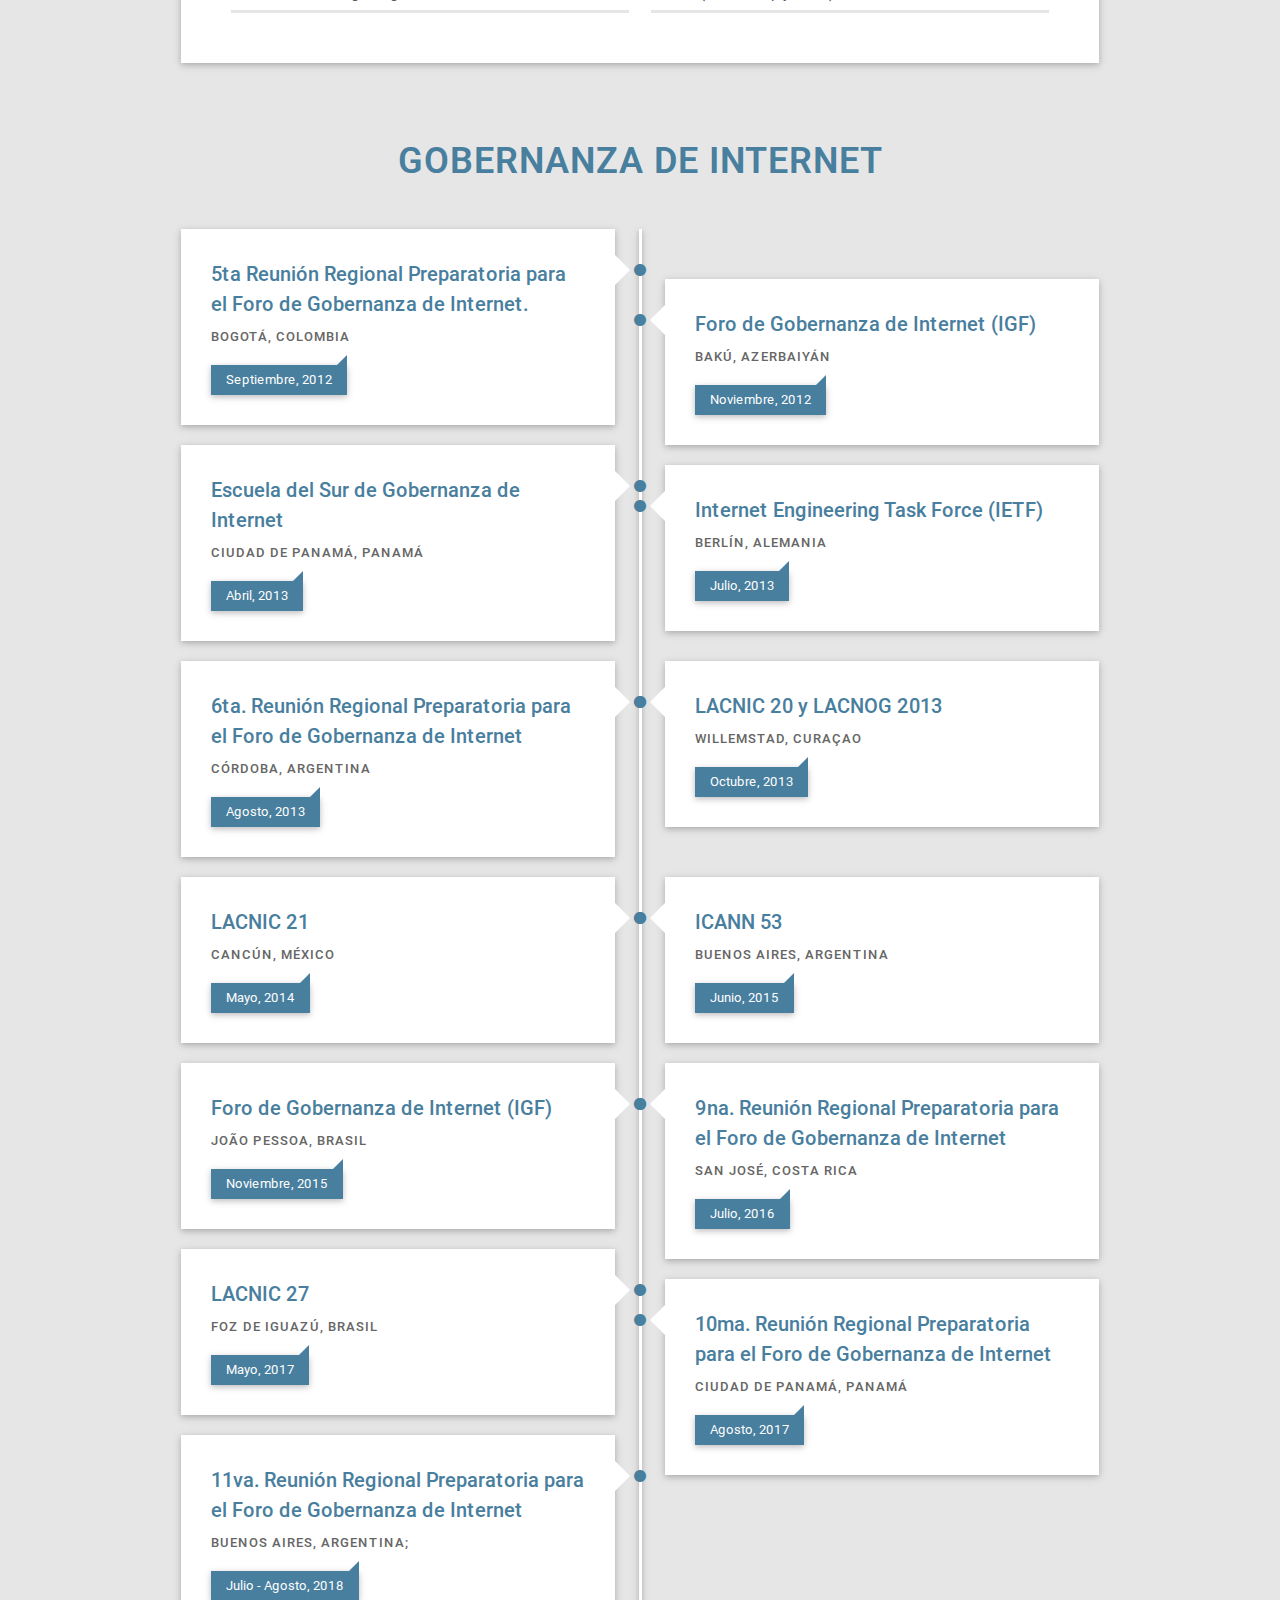
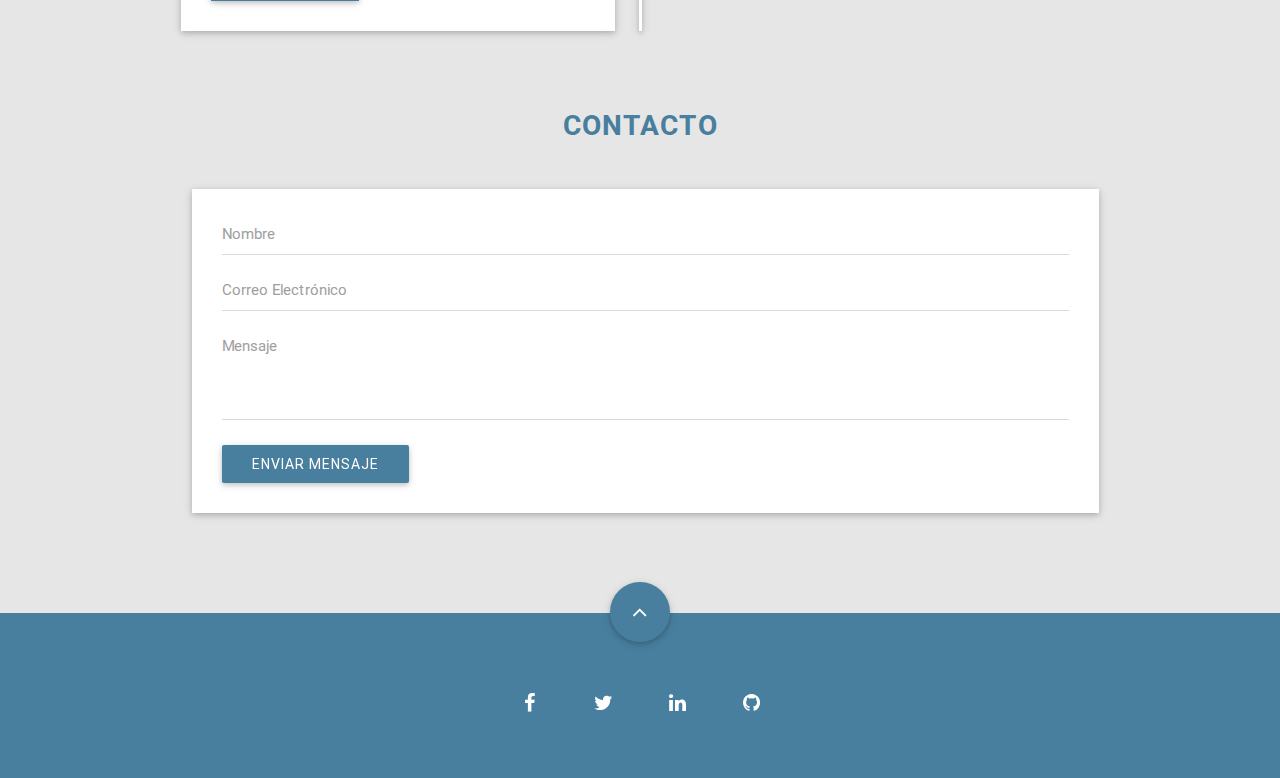
==== commit f935fb22: "fix error images and new skills" ====
--- a/index.html
+++ b/index.html
@@ -115,7 +115,7 @@
             <div class="container">
                 <div class="row">
                     <div class="col s12 about-section w-block z-depth-1 shadow-change pd-0 wow fadeInUp" data-wow-duration="1s" data-wow-delay="0.3s" data-wow-offset="0">
-                        <div class="col l5 m6 s12 about-img pd-0 image-bg" data-image-bg="img/me.jpg">
+                        <div class="col l5 m6 s12 about-img pd-0" style="background-image: url(img/me.jpg);  background-position: top center; background-size: cover;">
                             <div class="about-more">
                                 <div class="about-more-content">
                                     <a title="Encel Sánchez" class="btn btn-floating btn-large tooltipped" href="files/EncelESanchez-PHPWebDeveloper.pdf" target="_BLANK" data-position="top" data-delay="50" data-tooltip="Descargar Currículo"><span class="fa fa-download"></span></a>
@@ -172,8 +172,24 @@
                                 <span data-percent="95"></span>
                             </div>
                         </div>
+                         <div class="progress-bar-wrapper">
+                            <p class="progress-text">PHP Magento
+                                <span>95%</span>
+                            </p>
+                            <div class="progress-bar">
+                                <span data-percent="95"></span>
+                            </div>
+                        </div>
                         <div class="progress-bar-wrapper">
                             <p class="progress-text">PHP - Wordpress
+                                <span>95%</span>
+                            </p>
+                            <div class="progress-bar">
+                                <span data-percent="95"></span>
+                            </div>
+                        </div>
+                        <div class="progress-bar-wrapper">
+                            <p class="progress-text">PHP - Laravel
                                 <span>90%</span>
                             </p>
                             <div class="progress-bar">
@@ -181,15 +197,7 @@
                             </div>
                         </div>
                         <div class="progress-bar-wrapper">
-                            <p class="progress-text">PHP - Laravel, PHP - Symfony
-                                <span>85%</span>
-                            </p>
-                            <div class="progress-bar">
-                                <span data-percent="85"></span>
-                            </div>
-                        </div>
-                        <div class="progress-bar-wrapper">
-                            <p class="progress-text">PHP - Codeigniter
+                            <p class="progress-text">PHP - Codeigniter, PHP - Symfony
                                 <span>85%</span>
                             </p>
                             <div class="progress-bar">
@@ -235,6 +243,14 @@
                                 <span data-percent="85"></span>
                             </div>
                         </div>
+                         <div class="progress-bar-wrapper">
+                            <p class="progress-text">Comercio Electr&oacute;nico
+                                <span>85%</span>
+                            </p>
+                            <div class="progress-bar">
+                                <span data-percent="85"></span>
+                            </div>
+                        </div>
                         <div class="progress-bar-wrapper">
                             <p class="progress-text">GIT, Mercurial, SVN
                                 <span>85%</span>
@@ -271,6 +287,14 @@
                         </div>
                         <div class="progress-bar-wrapper">
                             <p class="progress-text">Desarrollo m&oacute;vil (Android)
+                                <span>70%</span>
+                            </p>
+                            <div class="progress-bar">
+                                <span data-percent="70"></span>
+                            </div>
+                        </div>
+                         <div class="progress-bar-wrapper">
+                            <p class="progress-text">Integraci&oacute;n Continua
                                 <span>70%</span>
                             </p>
                             <div class="progress-bar">
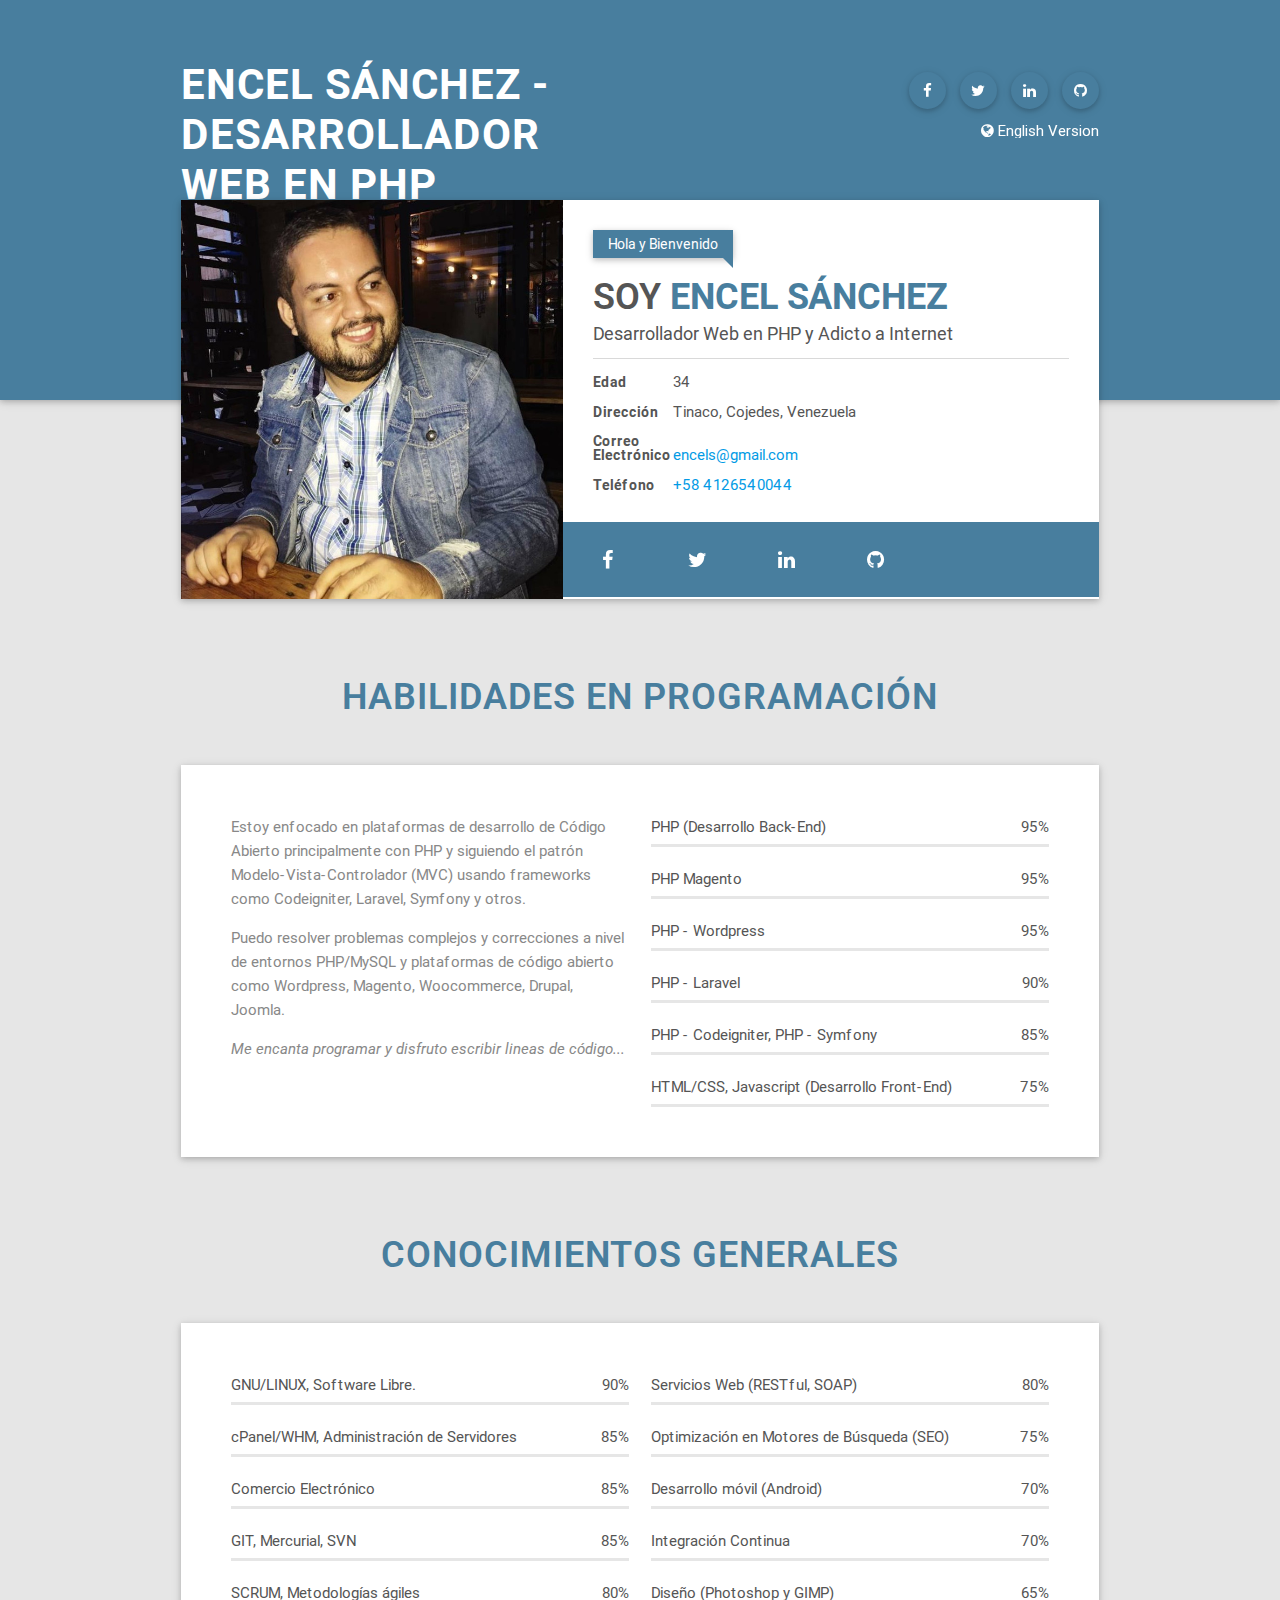
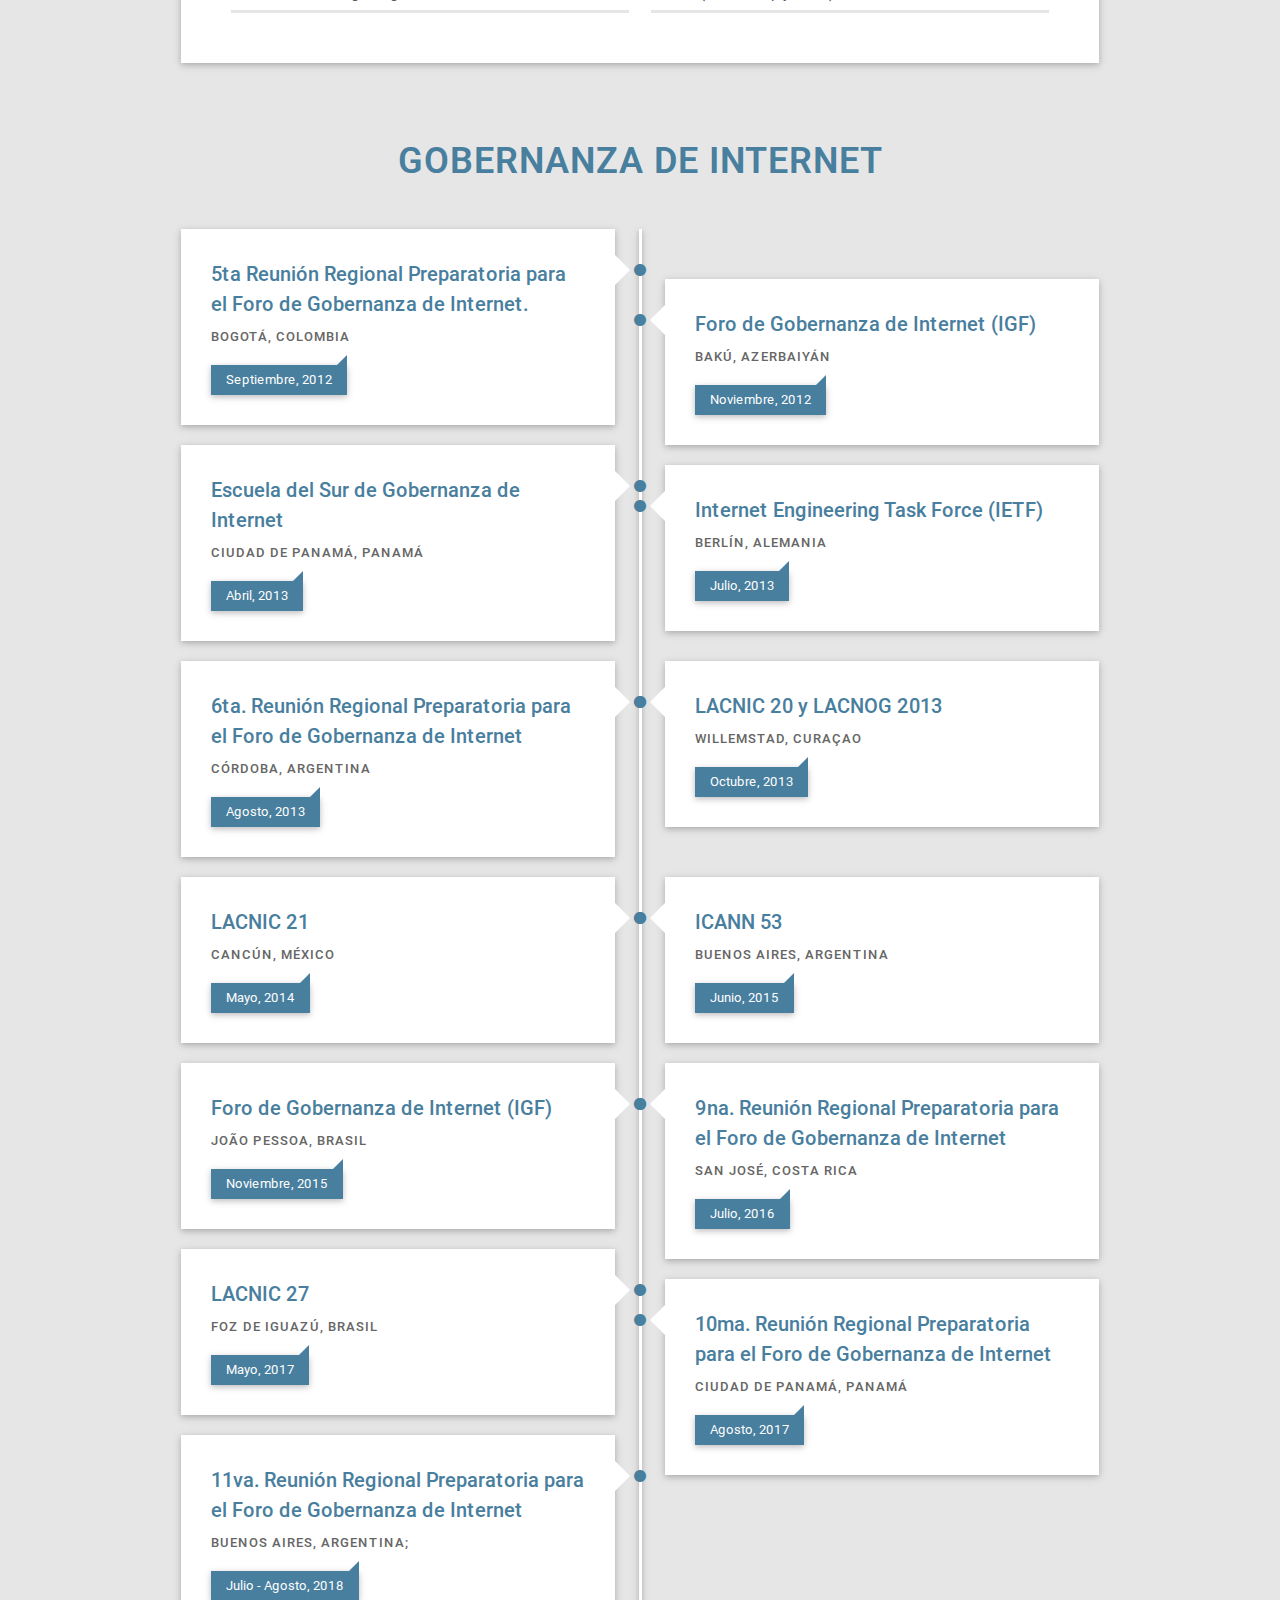
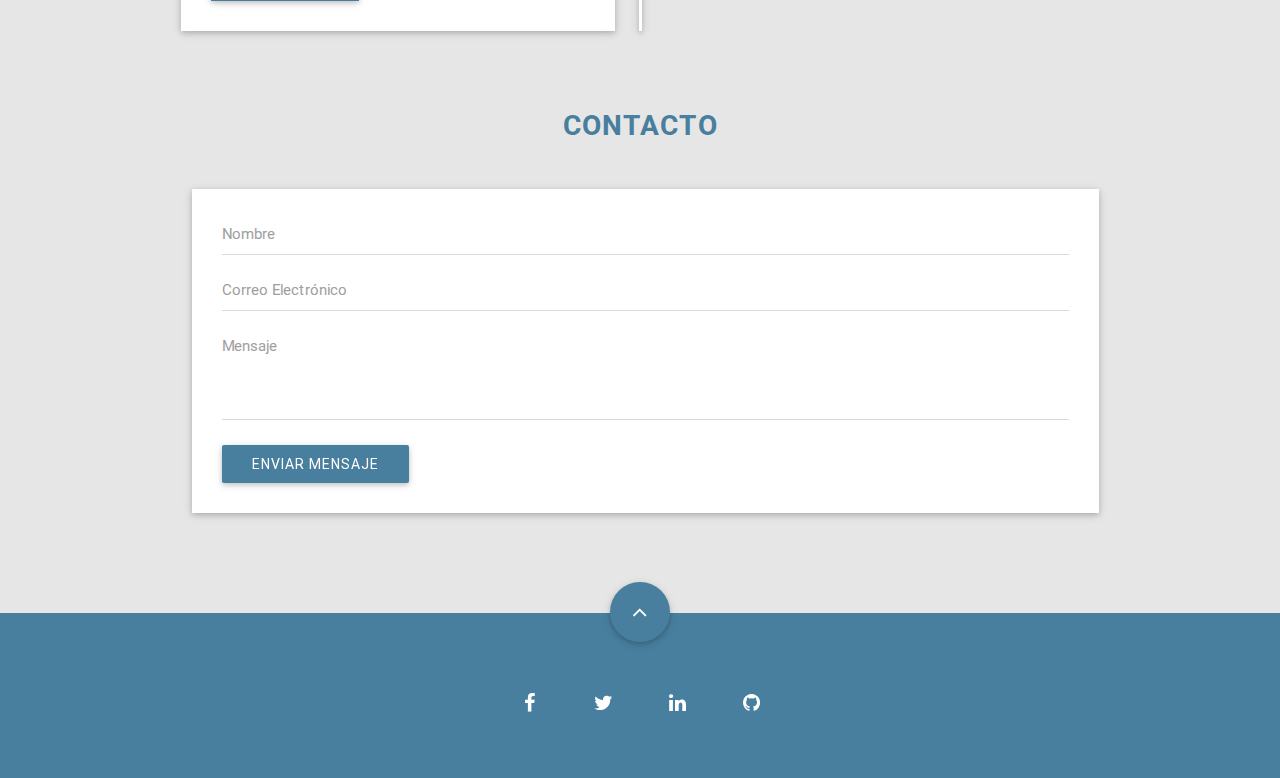
==== commit 219fb2b8: "chage php to html index file" ====
--- a/index.html
+++ b/index.html
@@ -4,6 +4,8 @@
 <head>
     <!-- Global site tag (gtag.js) - Google Analytics -->
     <script async src="https://www.googletagmanager.com/gtag/js?id=UA-113731405-1"></script>
+    <script async src="https://pagead2.googlesyndication.com/pagead/js/adsbygoogle.js?client=ca-pub-8815703120574085"
+     crossorigin="anonymous"></script>
     <script>
     window.dataLayer = window.dataLayer || [];
 
@@ -129,7 +131,7 @@
                                     <h2>Soy <span itemprop="name">Encel S&aacute;nchez</span></h2></div>
                                 <div class="overview-title" itemprop="jobTitle">Desarrollador Web en PHP y Adicto a Internet</div>
                                 <div class="overview-data">
-                                    <div><span>Edad</span>33</div>
+                                    <div><span>Edad</span>34</div>
                                     <div itemprop="address"><span>Direcci&oacute;n</span>Tinaco, Cojedes, Venezuela</div>
                                     <div><span>Correo Electr&oacute;nico</span><a title="Encel Sánchez" itemprop="email"  href="mailto:encels@gmail.com">encels@gmail.com</a></div>
                                     <div><span>Tel&eacute;fono</span><a title="Encel Sánchez" itemprop="telephone" href="tel:584126540044">+58 4126540044</a></div>
@@ -588,4 +590,4 @@
     <script src="js/custom.js"></script>
 </body>
 
-</html>+</html>
